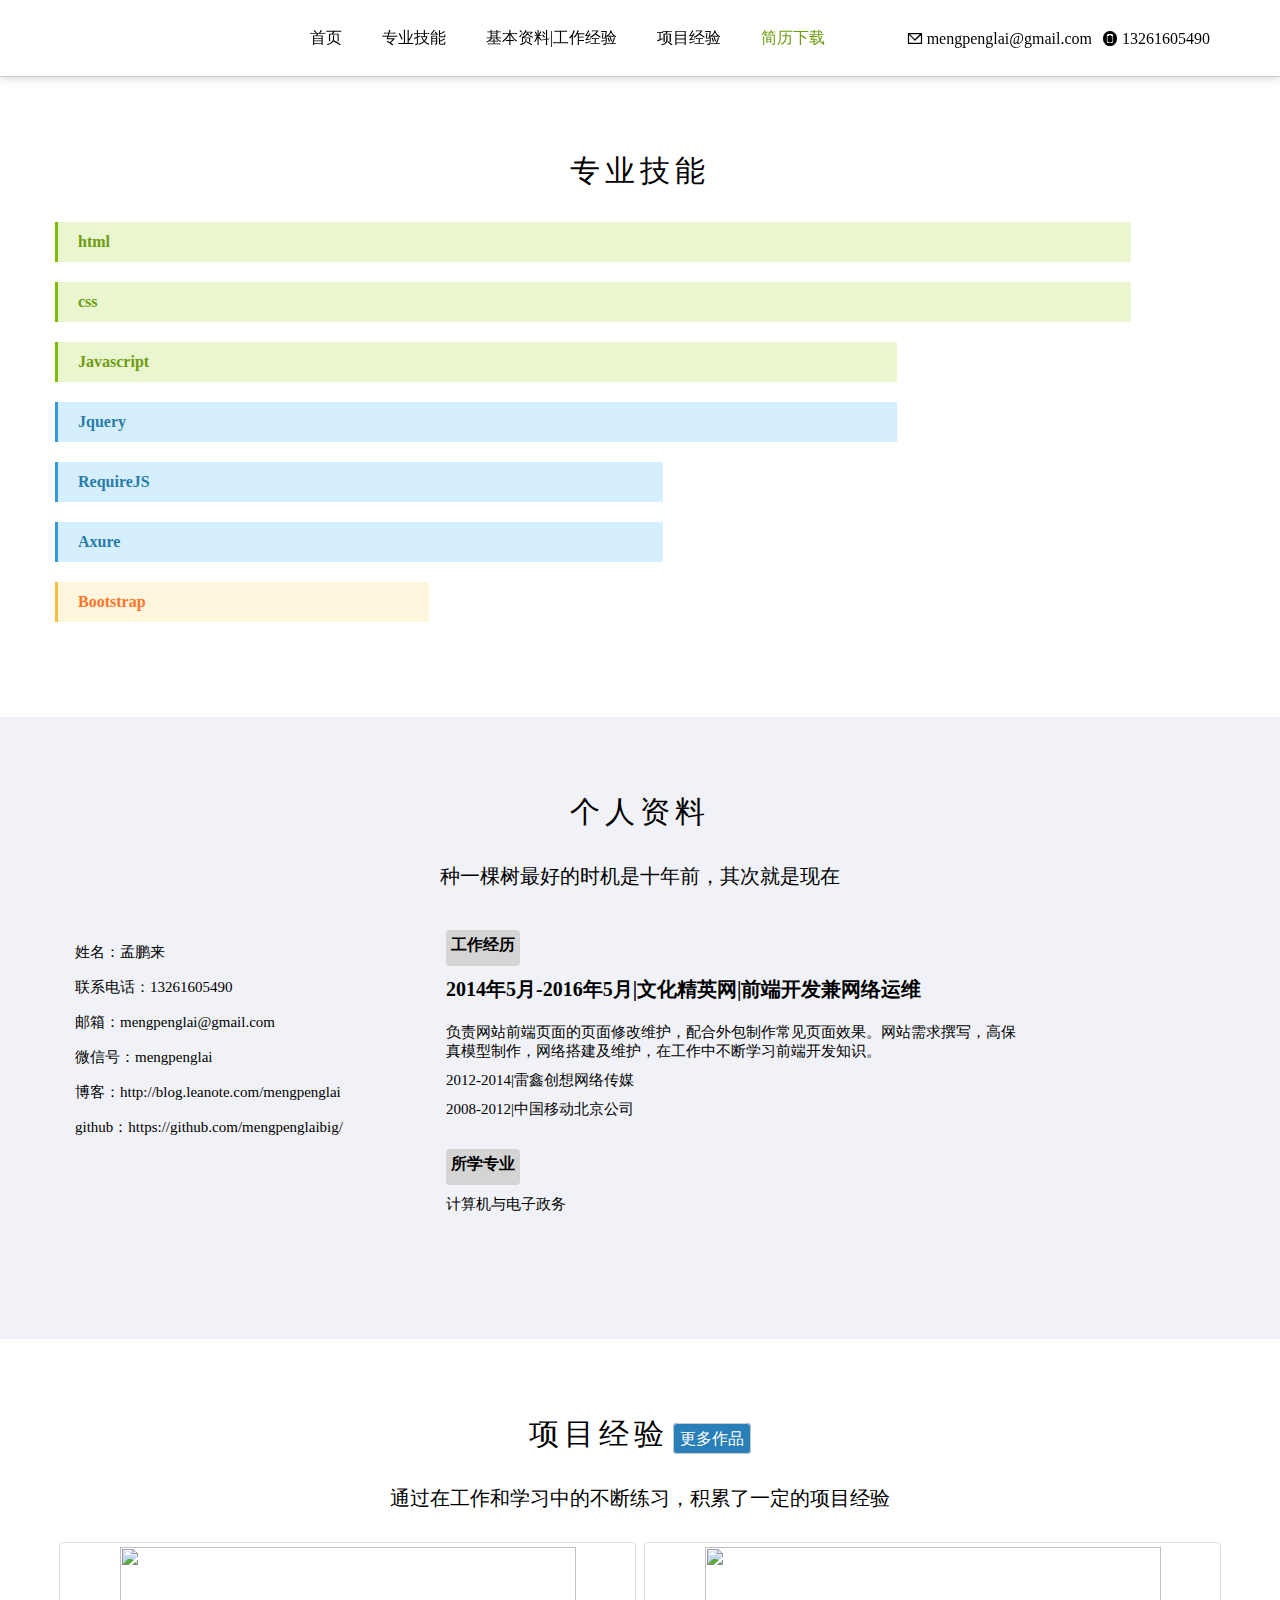
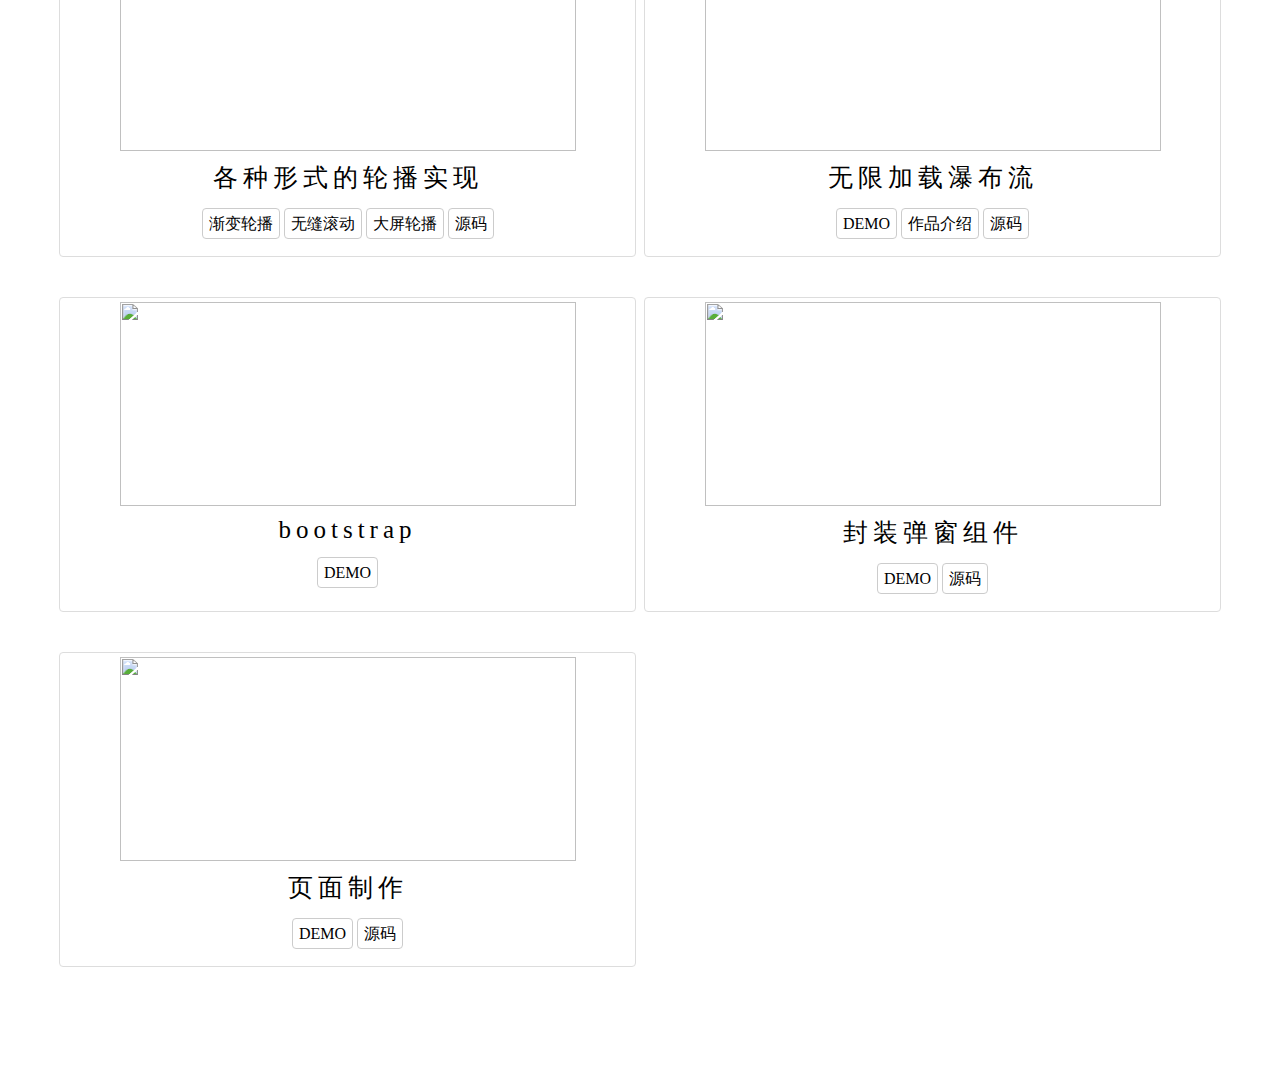
==== index.html @ d665e2fe "new1" ====
﻿<html>
<head>
<meta charset="utf-8"/>
<meta name="keywords" content="web前端，web前端开发，前端开发，前端开发简历"/>
<meta name="description" content="孟鹏来的web前端开发个人简历"/>
<link href="css/index.css" rel="stylesheet" type="text/css"/>
<link href="css/iconfont.css" rel="stylesheet" type="text/css"/>

</head>
<body>

<!--导航栏-->
<div id="header">
	<div id="logo">
		
			<!--<img src="img/mypic.jpg" alt=""/>-->

		<nav>
			<ul>
				<li><a href="#">首页</a><span></span></li>
				<li><a href="#">专业技能</a><span></span></li>
				<li><a href="#skill">基本资料|工作经验</a><span></span></li>
				<li><a href="#work">项目经验</a><span></span></li>
				<li ><a style="color:#6e9c0f" href="mysume.pdf">简历下载</a><span></span></li>
				
				<!-- <li><a href="#books">阅读书籍</a><span></span></li> -->
				<!--<li id="newR"><a href="new/index.html" target="_blank">新版简历</a><span></span></li>-->
			</ul>	
		</nav>
		<div class="contact">
				<span class="telephone"><i class="icon iconfont">&#xe629;</i>
				13261605490</span>
				<span class="mail"><i class="icon iconfont">&#xe600;</i>
				mengpenglai@gmail.com</span>		
			</div>
		<!-- <span>联系电话：13261605490 邮箱：mengpenglai@qq.com 微信：</span> -->
	</div>

</div>

<!--自我介绍-->

<div id="myInfo">
	<div id="myInfo_content">
			<h3 class="nav">专业技能</h3>
			<h5></h5>
			<div class="skill_f">
				<ul>
					<li class="skill_list">
						<h4 class="skill_list_name skill_list_first skill_list_html">html</h4>
						<div class="skill_detail">
							<ul class="skill_detail_list disvisble">
								<li>熟练运用HTML标签</li>
								<li>熟悉XML及XHTML标记语言</li>
								<li>了解HTML5</li>
							</ul>
						</div>
					</li>
					<li class="skill_list">
						<h4 class="skill_list_name skill_list_first skill_list_html">css</h4>
						<div class="skill_detail">
							<ul class="skill_detail_list disvisble">
								<li>熟练掌握CSS核心概念，如盒模型、浮动、定位、BFC等特性</li>
								<li>掌握CSS常见布局，如双飞翼，圣杯布局</li>
								<li>对代码的可读性，语义化，规范性有一定了解</li>
								<li>有一定处理代码兼容性经验，能开发符合W3C规范的常见页面</li>
							</ul>
						</div>
					</li>
					<li class="skill_list">
						<h4 class="skill_list_name skill_list_first skill_list_javascript_jquery">Javascript</h4>
						<div class="skill_detail">
							<ul class="skill_detail_list disvisble">
								<li>掌握Javascript基本概念、事件模型、DOM操作</li>
								<li>能够解决JS跨域问题，对原型练、继承等相关概念也有一定的理解。</li>
								<li>能用原生JS封装通用函数库，并实现TAB切换，懒加载，ajax等常用效果</li>
							</ul>
						</div>
					</li>
					<li class="skill_list">
						<h4 class="skill_list_name skill_list_sec skill_list_javascript_jquery">Jquery</h4>
						<div class="skill_detail">
							<ul class="skill_detail_list disvisble">
								<li>熟悉jQuery库，可以编写常用的jQuery插件，如轮播，瀑布流等</li>
							</ul>	
						</div>					
					</li>
					<li class="skill_list">
						<h4 class="skill_list_name skill_list_sec skill_list_requirejs_axure">RequireJS</h4>
						<div class="skill_detail">
							<ul class="skill_detail_list disvisble">
								<li>对前端工程化有一定认识，能使用RequireJS实现模块化开发</li>
							</ul>
						</div>		
					</li>
					<li class="skill_list">
						<h4 class="skill_list_name skill_list_sec skill_list_requirejs_axure">Axure</h4>
						<div class="skill_detail">
							<ul class="skill_detail_list disvisble">
								<li>可以用axure等工具进行原形设计，撰写产品文档</li>
							</ul>
						</div>	
					</li>
					<li class="skill_list">
						<h4 class="skill_list_name skill_list_bootstrap">Bootstrap</h4>
						<div class="skill_detail">
						<ul class="skill_detail_list disvisble">
							<li>可以利用bootstrap开发网页</li>
						</ul>	
						</div>
					</li>
				</ul>
			</div>
		<!-- <div id="myInfo_info">
			<p>| 姓名：孟鹏来</p>
			<p>| 毕业院校：北京青年政治学院</p>
			<p>| 专业：电子政务</p>
			<p>| 博客：xxxxxx</p>
			<p>| github：xxxxxxx</p>
			<p>| 期望薪水：10k</p>
			<p>| 联系电话：13261605490</p>
			<p>| 邮箱：mengpenglai@qq.com</p>
			<p>我叫孟鹏来，毕业于北京青年政治学院，计算机专业，学历大专，坐标北京，目前离职，想成为一名前端工作人员。博客：github：</p>
			<p>2016年5月-2016年8月系统学习前端开发</p>
			<p>2015年12月-2016年5月</p>
			<p>文化精英网：负责网站前端页面的页面修改维护，配合外包制作常见页面效果。网站需求撰写，高保真模型制作，网络搭建及维护，在工作中不断学习前端开发知识。
			<p>雷鑫创想网络传媒</p>
			<p>中国移动</p>
			<p>学习的过程令人无比愉悦，随着技能的提升，也丰富了人生。</p> -->
		</div>	
	</div>
</div>


<!--我的技能-->
<div id="skill">
	<div id="skill_content">
			<h3 class="nav">个人资料</h3>
			<h5>种一棵树最好的时机是十年前，其次就是现在</h5>

		<div class="skill_content_list">
			
		    <div class="service-grid col-md-l">
				<p>姓名：孟鹏来</p>
				<p>联系电话：13261605490</p>
				<p>邮箱：mengpenglai@gmail.com</p>
				<p>微信号：mengpenglai</p>
				<p>博客：http://blog.leanote.com/mengpenglai</p>
				<p>github：https://github.com/mengpenglaibig/</p>
			</div>
			
			<div class="col-md service-grid col-md-r">
					<a class="workex">工作经历</a>
					<h4>2014年5月-2016年5月|文化精英网|前端开发兼网络运维</h4>
					<p class="worktext">负责网站前端页面的页面修改维护，配合外包制作常见页面效果。网站需求撰写，高保真模型制作，网络搭建及维护，在工作中不断学习前端开发知识。</p>
					<p>2012-2014|雷鑫创想网络传媒</p>
					<p>2008-2012|中国移动北京公司</p>
					<a class="school">所学专业</a>
					<p>计算机与电子政务</p>
			</div>

		</div>
	</div>
</div>

<!--工作经历-->
<!--<div id="exp">
<div id="exp_content">
	<h3>工作经历</h3>
	<h5>工作时间虽然不短，但一直找寻适合自己并喜欢的工作</h5>

<div class="flicker-example">
    <ul>
        <li data-background="img/1n.jpg"></li>
		<li data-background="img/2n.jpg"></li>
        <li data-background="img/3.jpg"></li>
    </ul>
	</div>
</div>
</div>
-->
<!--作品经验-->
	<div id="work">
		<div id="work_content">
			<div class="work_title">
				<a class="nav">项目经验</a>
				<a href="js/lib/mywork.html" class="btn" target="_blank">更多作品</a>
			</div>
			<h5>通过在工作和学习中的不断练习，积累了一定的项目经验</h5>
			<div class="work_content_list">
				<div class="col-md1">
					<div>
						<div class="thumbnail">
							<div class="thumbimg">
								<a href="javascript:" target="_blank"><img src="" data="img/slider.png"/></a>
		  					</div>
							<div>
								<h4>各种形式的轮播实现</h4>
								<!-- <p>通过静态官网制作，让我掌握了基本的html，和css操作</p> -->
								<div class="btns">
									<a class="btn" href="slide/fadein.html" target="_blank">渐变轮播</a>
									<a class="btn" href="slide/slider.html" target="_blank">无缝滚动</a>
									<a class="btn" href="slide/sliderbig.html" target="_blank">大屏轮播</a>
									<a class="btn" href="slide/sliderbig.html" target="_blank">源码</a>
								</div>
							</div>
						</div>
					</div>
				</div>
				<div class="col-md1">
					<div>
						<div class="thumbnail">
							<div class="thumbimg">
								<a href="javascript:" target="_blank"><img src="" data="img/pullwater.png"/></a>
							</div>
							<div>
								<h4>无限加载瀑布流</h4>
								<div class="btns">
									<a class="btn" href="http://mengpenglai.applinzi.com/test32/work.html" target="_blank">DEMO</a>
									<a class="btn btnintor" href="#" target="_blank">作品介绍</a>
									<a class="btn btnintor" href="#" target="_blank">源码</a>
								</div>	
									<div class="wrap">
										<div class="introwrap"></div>
										<div class="cover-introwrap">
											<h4>实现流程</h4>
											<hr>
											<ul>
												<li>1.在容器底部放置一个元素#load，将属性设置为不可见</li>
												<li>2.在容器内放置一个空元素display:none;用于瀑布流计算宽度用</li>
												<li>3.当窗口滚动的时候，如果#load元素出现在视野，那么就通过jsonp加载数据并放置</li>
												<li>4.把数据填充成模板，append到图片容器里，当这些元素里的图片都加载完成后，执行瀑布流放置</li>
												<li>5.把新增的这几个元素按照瀑布流的方式放置到合适的位置</li>
											</ul>
											<a class="btn" href="#">关闭</a>
										</div>
									</div>

							</div>
						</div>
					</div>
				</div>
				<div class="col-md1">
					<div>
						<div class="thumbnail">
							<div class="thumbimg">
								<a href="javascript:" target="_blank"><img src="" data="img/bk.png"/></a>
							</div>
							<div>
								<h4>bootstrap</h4>
								<div class="btns">
									<a class="btn" href="bk/index.html" target="_blank">DEMO</a>
								</div>	
							</div>
						</div>
					</div>
				</div>
				<div class="col-md1">
					<div>
						<div class="thumbnail">
							<div class="thumbimg">
								<a href="javascript:" target="_blank"><img src="" data="img/tantan.png"/></a>
							</div>
							<div>
								<h4>封装弹窗组件</h4>
								<div class="btns">
									<a class="btn" href="slide/dialog.html" target="_blank">DEMO</a>
									<a class="btn" href="https://github.com/mengpenglaibig/mywork/tree/master/dialog%E5%B0%81%E8%A3%85%E7%BB%84%E4%BB%B6" target="_blank">源码</a>
								</div>	
							</div>
						</div>
					</div>
				</div>
				<!-- <div class="col-md1">
					<div>
						<div class="thumbnail">
							<div class="thumbimg">
								<a href="fy/index.html" target="_blank"><img src="" data="img/fy.png"/></a>
							</div>
							<div>
								<h4>爱翻译网</h4>
								<p>利用jquery和css3等技术，制作了一个”爱翻译网”</p>
							</div>
						</div>
					</div>
				</div> -->
				<!-- <div class="col-md1" id="taob">
					<div>
						<div class="thumbnail">
							<div class="thumbimg">
								<a href="taobao/index.html" target="_blank"><img src="" data="img/ewm.png"/></a>
							</div>
							<div>
								<h4>手机版淘宝</h4>
								<p>简单的仿淘宝首页</p>
							</div>
						</div>
					</div>
				</div>	 -->
				<div class="col-md1" id="taob">
					<div>
						<div class="thumbnail">
							<div class="thumbimg">
								<a href="page/index.html" target="_blank"><img src="" data="img/page.png"/></a>
							</div>
							<div>
								<h4>页面制作</h4>
								<div class="btns">
									<a class="btn" href="http://mengpenglai.applinzi.com/test15/work2/index.html" target="_blank">DEMO</a>
									<a class="btn" href="https://github.com/mengpenglaibig/mywork/tree/master/%E9%A1%B5%E9%9D%A23" target="_blank">源码</a>
								</div>
							</div>
						</div>
					</div>
				</div>					
			</div>
		</div>
	</div>



<!--看过的书-->
	<!--<div id="books">
		<div id="books_content">
			<h3>阅读书籍</h3>		
			<h5>源于对网络的热爱，在业余的时间不断充实自己，阅读了一部分前端开发相关书籍。现在还在不断学习新的知识。</h5>
		<ul class="books_ul">
		
			<li>
				<span class="v1">
				<a href="#"><img src="img/dom.png"/></a>
				<span class="div" style="display:none">前端开发</span>
				</span>
			</li>
			<li>
				<span class="v1">
				<a href="#"><img src="img/book1.jpg"/></a>
				<span class="div" style="display:none">前端开发</span>
				</span>
			</li>
			<li>
				<span class="v1">
				<a href="#"><img src="img/jqurey.png"/></a>
				<span class="div" style="display:none" >前端开发</span>
				</span>
			</li>
			<li>
				<span class="v1">
				<a href="#"><img src="img/css.jpg	"/></a>
				<span class="div" style="display:none" >前端开发</span>
				</span>
			</li>
			<li>
				<span class="v1">
				<a href="#"><img src="img/cssjp.png	"/></a>
				<span class="div" style="display:none" >前端开发</span>
				</span>
			</li>
			<li>
				<span class="v1">
				<a href="#"><img src="img/jianyue.png"/></a>
				<span class="div" style="display:none" >产品设计</span>
				</span>
			</li>
			<li>
				<span class="v1">
				<a href="#"><img src="img/donnotthink.png"/></a>
				<span class="div" style="display:none" >产品设计</span>
				</span>
			</li>
			<li>
				<span class="v1">
				<a href="#"><img src="img/userex.png"/></a>
				<span class="div" style="display:none" >用户体验</span>
				</span>
			</li>
			<li>
				<span class="v1">
				<a href="#"><img src="img/qishlu.png"/></a>
				<span class="div" style="display:none" >产品设计</span>
				</span>
			</li>
			<li>
				<span class="v1">
				<a href="#"><img src="img/shejixue.png	"/></a>
				<span class="div" style="display:none" >产品设计</span>
				</span>
			</li>
			<li>
				<span class="v1">
				<a href="#"><img src="img/yidongsheji.png"/></a>
				<span class="div" style="display:none" >产品设计</span>
				</span>
			</li>
			<li>
				<span class="v1">
				<a href="#"><img src="img/zainishenbian.png"/></a>
				<span class="div" style="display:none" >产品设计</span>
				</span>
			</li>
			<li>
				<span class="v1">
				<a href="#"><img src="img/pojianchengdie.png	"/></a>
				<span class="div" style="display:none" >产品设计</span>
				</span>
			</li>
			<li>
				<span class="v1">
				<a href="#"><img src="img/shunjianzhimei.png"/></a>
				<span class="div" style="display:none" >产品设计</span>
				</span>
			</li>
			<li>
				<span class="v1">
				<a href="#"><img src="img/shejizhongdesheji.png"/></a>
				<span class="div" style="display:none" >产品设计</span>
				</span>
			</li>
			<li>
				<span class="v1">
				<a href="#"><img src="img/chudongrenxin.png	"/></a>
				<span class="div" style="display:none" >产品设计</span>
				</span>
			</li>
			<li>
				<span class="v1">
				<a href="#"><img src="img/geidajiasheji.png"/></a>
				<span class="div" style="display:none" >产品设计</span>
				</span>
			</li>
			<li>
				<span class="v1">
				<a href="#"><img src="img/webjiemian.png"/></a>
				<span class="div" style="display:none" >产品设计</span>
				</span>
			</li>
			<li>
				<span class="v1">
				<img src="img/daixu.png" alt="未完待续"/>
				</span>
			</li>
			<div class="clear"></div>
		</ul>	
	</div>
</div>
-->
<script data-main="js/main.js" src="js/lib/require.js"></script>
</body>
</html><!--
---- css/index.css ----
*{margin:0;padding:0;}
body{
	margin-top:76px;
	font-family: '宋体'
}

a{
	text-decoration: none;
	color:black;
}
ul,li{
	list-style: none;
}
.btns{
	padding:10px 0;
}
.btn{
	padding:6px;
	background-color:#fff;
	border:1px solid #ccc;
	border-radius: 4px;
	transition: all 1s;
}
.btn:hover{
	background-color:#ccc;
}
/*µ¼º½*/
#header{
		position:fixed;
		left:0;
		top:0;
		width:100%;
		height:76px;
		background:#ffffff;
		z-index:1000;
		box-shadow:0 0 10px #ccc;
		border-bottom:1px solid #ccc;
	   }

#logo{
		width:1160px;
		height:77px;
		margin:0 auto;
		position:relative;
		}	   
	   
	   
#header img{
		width:60px;
		height:60px;
		float:left;margin-top:8px;border-radius:30px;
		}

#header img:hover{
		box-shadow: 0 0 10px #1FAEFF
		}		

#header span{
		line-height:76px;
		float:right;
	
}
		
		

nav{
	position:absolute;
	left:50%;
	margin-left:-350px;
	
	}

nav ul li{
		  height:76px;
		  line-height:76px;
		  float:left;
		  padding:0 20px;
		  position:relative;
		  list-style: none;
		  }

nav ul li a{
			text-decoration:none;color:#000;
		   }

nav ul li a:hover{
		    color:#666;
			}

nav ul li span{
	display:block;
	position:absolute;
	width:0;
	height:0;
/*	background: #fd8100*/
	background:#1FAEFF;
	top:52px;
	left:50%;
			}

#newR a{
	color:red;
}
.work_content_list:nth-of-type(5){
	width:270px;
}
.contact{
	float:right;
	padding:0 10px;
}
.contact .telephone{
	margin-left:10px;
}
			
/* common style of page */
#myInfo,
#skill,
#exp,
#books,
#work{
	padding:75px 0
}

#skill_content,
#books_content,
#exp_content,
#myInfo_content,
#work_content{
	width:1170px;
	margin-left:auto;
	margin-right:auto;
	padding-left:15px;
	padding-right:15px;
}
.work_title{
	text-align: center;
}
#skill h3,
#books h3,
#exp h3,
#work .nav,
#myInfo h3,
#work h3{
	font-size:30px;
	font-weight:400;
	letter-spacing:5px;
	text-align:center;
}
.work_title .btn{
	background: #2980b9;
	color:#ffffff;
}
.work_title .btn:hover{
	background: #6ab8ea;
}

#skill h4,
#books h4,
#exp h4,
/*#myInfo h4,*/
#work h4{
	padding:10px 0;
}



#skill h5,
#myInfo h5,
#books h5,
#exp h5,
#work h5{
	font-size:20px;
	font-weight:400;
	text-align:center;
	margin:30px 0;
}


.skill_content_list:after{
	content:"";
	display:block;
	clear:both;
	
}

.work_content_list:after{
	content:"";
	display:block;
	clear:both;
	
}

			
/*skill_t*/
.skill_list{
	margin-bottom:20px;	
	position:relative;
	transition:all 2s;

}
.skill_detail ul {
	padding-left:15px;
}
.skill_detail ul li{
	list-style:initial;
}
.skill_list_name{
	height:40px;
	line-height:40px;
	padding-left:20px;
	overflow: hidden;
	border-left:3px solid;
	color:#ff742a;
	background:#fff6dd;
	border-color:#fdbc40;
}
.skill_list_first{
	color:#6e9c0f;
	background-color:#eaf6d0;
	border-color:#80bd01;
}
.skill_list_sec{
	color:#2a7da9;
	background-color:#d6efff;
	border-color:#3498db;
}

.skill_list_name {
	position: relative;
	-webkit-animation-duration: 1.5s;
	animation-duration: 1.5s;
}

.skill_list_html{
	width:90%;
	animation-name:myfirsthtml;
}

@keyframes myfirsthtml{
	0% { width: 0; }
	100% { width: 90%; }
}
@-webkit-keyframes myfirsthtml{
	0% { width: 0; }
	100% { width: 90%; }
}
				

.skill_list_javascript_jquery{
	width:70%;
	animation-name:myfirstjj ;
	-webkit-animation-name:myfirstjj ;
}

@keyframes myfirstjj{
	0% { width: 0; }
	100% { width: 70%; }
}
@-webkit-keyframes myfirstjj{
	0% { width: 0; }
	100% { width: 70%; }
}	

.skill_list_requirejs_axure{
	width:50%;
	animation-name:myfirstre ;
	-webkit-animation-name:myfirstre ;
}

@keyframes myfirstre{
	0% { width: 0; }
	100% { width: 50%; }
}
@-webkit-keyframes myfirstre{
	0% { width: 0; }
	100% { width: 50%; }
}	

.skill_list_bootstrap{
	width:30%;
	animation-name:myfirstbt ;
	-webkit-animation-name:myfirstbt ;
}

@keyframes myfirstbt{
	0% { width: 0; }
	100% { width: 30%; }
}
@-webkit-keyframes myfirstbt{
	0% { width: 0; }
	100% { width: 30%; }
}	

.skill_detail{
	position: absolute;
	top:12px;
	left:150px;
	z-index: 9999;
	width:350px;
	background:rgba(255,255,255,0.8);
	box-shadow:0 0 3px rgba(0,0,0,0.2);
	border-radius: 4px;
	padding:10px;
	display:none;
	line-height: 22px;

}
.skill_list:hover .skill_detail{
	display:block;
}

/*.skill_detail_list{
	border:1px solid #ccc;
	border-radius: 4px;
	width:250px;
	line-height: 25px;

}*/



/*skill*/

#skill{
	background:#f1f2f7;
}

.skill_content_list{
	margin-top:40px;
}

.skill_content_list p{
	font-size:15px;margin:10px 0;
}

.skill_content_list h4{
	font-size:20px;
}

.workex,
.school{
	background-color:#d4d4d4;
	padding:5px 5px 10px 5px;
	display:inline-block;
	border-radius: 4px;
	font-weight: bold;
}
.school{
	margin-top:20px;
}


.col-md{
	float:left;
	width:49%;
	text-align:center;
	margin-bottom:40px;
}

.col-md1{
	float:left;
	width:50%;
	text-align:center;
	margin-bottom:40px;
}
.col-md-l{
	width:30%;
	padding-left:20px;
	line-height:25px;
	float:left;
}
.col-md-l p{
	
}
.col-md-r{
	float:left;
	padding-left:20px;
	text-align:left;
}

/*.worktext{
	text-align: justify;
	padding:0 20px;
	line-height: 22px
}*/
/*book*/

ul.books_ul{
	margin:10px auto;
	width:1170px;
}

ul.books_ul li{
	float:left;
	padding:10px 30px;
	width:130px;
}

ul.books_ul li .v1{
	float:left;
	position:relative;
	color:#7f7f7f;
}

ul.books_ul li .v1 img{
	width:130px;
	height:158px;
}

ul.books_ul li .v1 .div{
	text-align:center;
	width:130px;
	height:auto;
	background:#000;
	fliter:alpha(opacity=60);
	opacity:0.7;
	position:absolute;left:0;bottom:0;-moz-opacity:0.7;
}

/*exp*/
.flicker-example {
	width:1200px;
	height:400px;
	margin-left: auto;
	margin-right:auto;
	margin-top:40px;
}


/*myInfo*/

#myInfo{
	
	
}
#myInfo_info{
	margin:25px auto;
	line-height:30px;
	text-align:left;
}

/*mywork*/
.thumbnail{
	border:1px solid #ddd;
	border-radius:4px;
	background-color:#fff;
	padding:4px;
	margin:0 4px;
	height:305px;
	transition:box-shadow 0.3s;
}
.thumbnail:hover{
	box-shadow: 0 2px 5px 0 rgba(0, 0, 0, 0.06), 0 2px 10px 0 rgba(0, 0, 0, 0.02);
}

.thumbnail img{
	width:456px;
	height:204px;
}

#taob img{
	width:456px;
	height:204px;
}

#work h4{
	font-size:25px;
	font-weight:400;
	letter-spacing:5px;
	text-align:center;
}
#work .thumbnail .thumbimg{
	overflow: hidden;
	height:auto;
	width:auto;
}
#work .thumbnail img{
	transition:all .3s;
}
#work .thumbnail img:hover{
	transform: scale(1.1);
}

@media all and (max-width:767px){
	.col-md{
		float:none;
		width:100%
	}
	#skill,
	#exp,
	#myInfo,
	#myInfo_content,
	#exp_content,
	#skill,
	#skill_content,
	#work_content,
	#books,
	#books_content,
	.flicker-example,
	.col-md1,
	ul.books_ul
	{
		width:768px;
	}
	
}
.wrap{
	display: none;
}
.introwrap{
	position:fixed;
	top:0;
	right:0;
	bottom:0;
	left:0;
	background:#000;
	opacity: 0.5;
	z-index: 9999;
}
.cover-introwrap{
	position:fixed;
	width:500px;
	background:#ffffff;
	left:50%;
	top:50%;
	transform: translate(-50%,-50%);
	border-radius: 4px;
	z-index:99999;
}
.cover-introwrap ul{
	text-align: left;
    line-height: 30px;
    padding: 7px;
}


.goTop{
	border:1px solid #ccc;
	border-radius: 4px;
	position:fixed;
	right:10px;
	bottom:20px;
	padding:10px;
	display: none;
	cursor: pointer;
}
.goTop:hover{
	background: #ccc;
}
---- css/iconfont.css ----
@font-face {font-family: "iconfont";
  src: url('../font/iconfont.eot?t=1471528869'); /* IE9*/
  src: url('../font/iconfont.eot?t=1471528869#iefix') format('embedded-opentype'), /* IE6-IE8 */
  url('../font/iconfont.woff?t=1471528869') format('woff'), /* chrome, firefox */
  url('../font/iconfont.ttf?t=1471528869') format('truetype'), /* chrome, firefox, opera, Safari, Android, iOS 4.2+*/
  url('../font/iconfont.svg?t=1471528869#iconfont') format('svg'); /* iOS 4.1- */
}

.iconfont {
  font-family:"iconfont" !important;
  font-size:16px;
  font-style:normal;
  -webkit-font-smoothing: antialiased;
  -webkit-text-stroke-width: 0.2px;
  -moz-osx-font-smoothing: grayscale;
}
.icon-shouji:before { content: "\e629"; }
.icon-mail:before { content: "\e600"; }
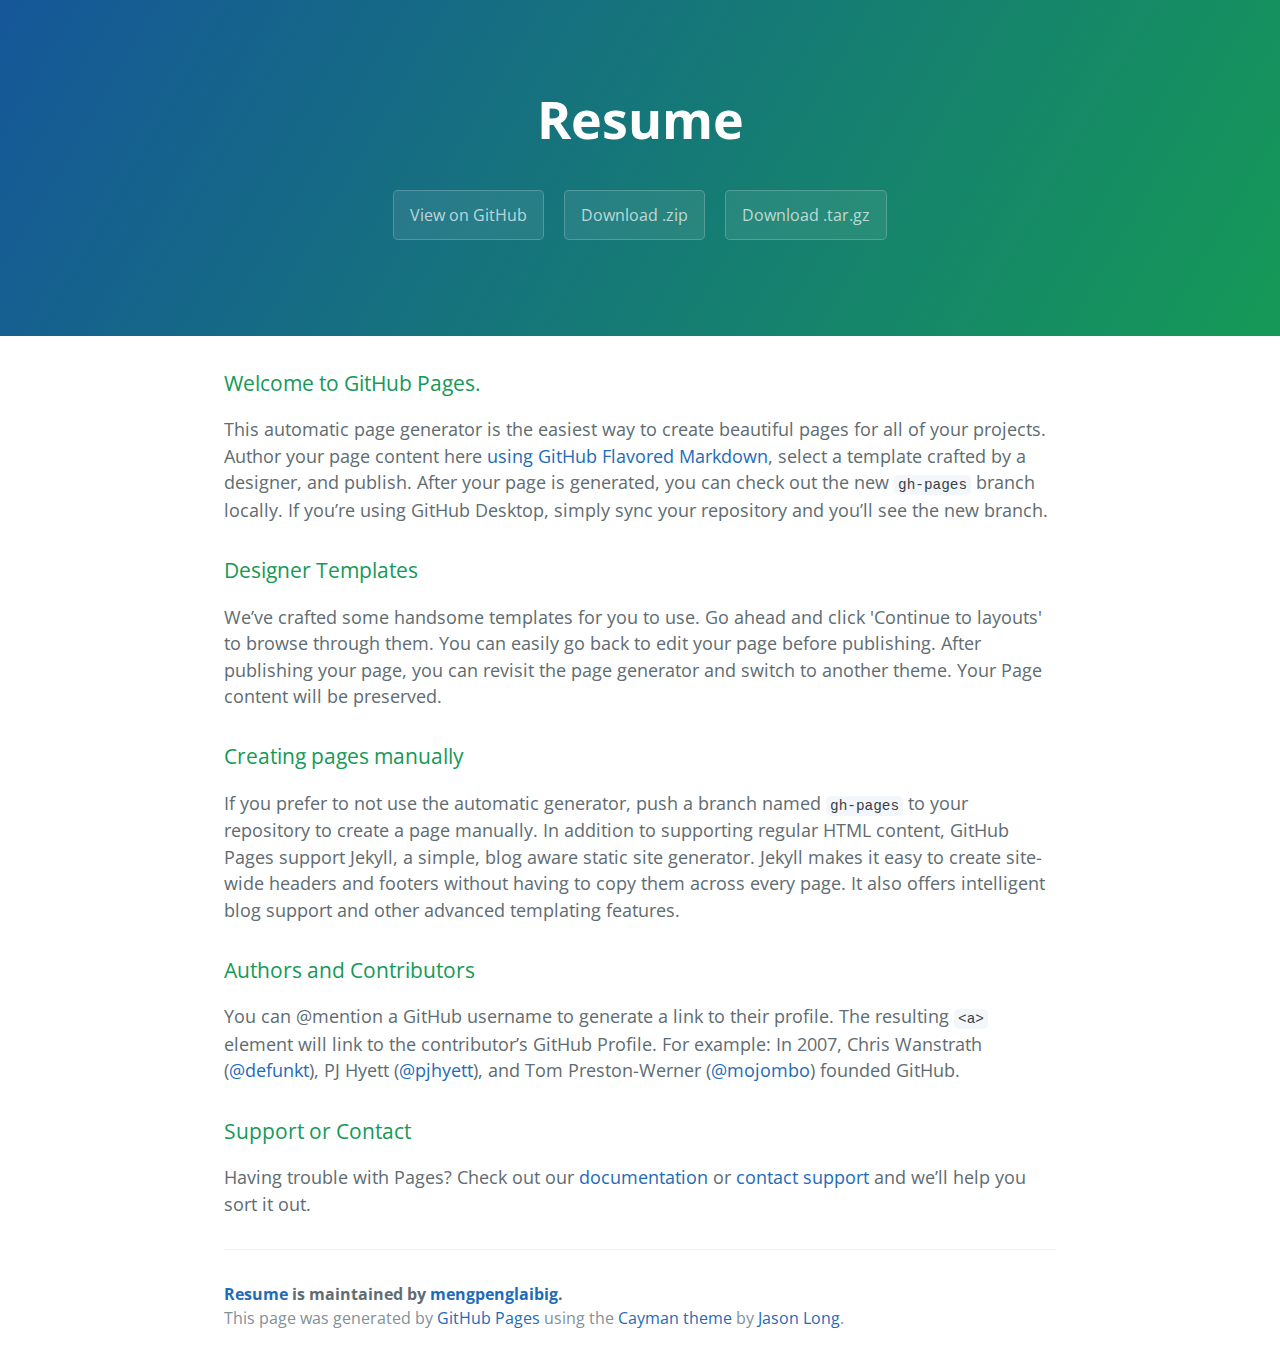
==== commit 8ef4daf6: "Create gh-pages branch via GitHub" ====
--- a/index.html
+++ b/index.html
@@ -1,449 +1,57 @@
-﻿<html>
-<head>
-<meta charset="utf-8"/>
-<meta name="keywords" content="web前端，web前端开发，前端开发，前端开发简历"/>
-<meta name="description" content="孟鹏来的web前端开发个人简历"/>
-<link href="css/index.css" rel="stylesheet" type="text/css"/>
-<link href="css/iconfont.css" rel="stylesheet" type="text/css"/>
+<!DOCTYPE html>
+<html lang="en-us">
+  <head>
+    <meta charset="UTF-8">
+    <title>Resume by mengpenglaibig</title>
+    <meta name="viewport" content="width=device-width, initial-scale=1">
+    <link rel="stylesheet" type="text/css" href="stylesheets/normalize.css" media="screen">
+    <link href='https://fonts.googleapis.com/css?family=Open+Sans:400,700' rel='stylesheet' type='text/css'>
+    <link rel="stylesheet" type="text/css" href="stylesheets/stylesheet.css" media="screen">
+    <link rel="stylesheet" type="text/css" href="stylesheets/github-light.css" media="screen">
+  </head>
+  <body>
+    <section class="page-header">
+      <h1 class="project-name">Resume</h1>
+      <h2 class="project-tagline"></h2>
+      <a href="https://github.com/mengpenglaibig/resume" class="btn">View on GitHub</a>
+      <a href="https://github.com/mengpenglaibig/resume/zipball/master" class="btn">Download .zip</a>
+      <a href="https://github.com/mengpenglaibig/resume/tarball/master" class="btn">Download .tar.gz</a>
+    </section>
 
-</head>
-<body>
+    <section class="main-content">
+      <h3>
+<a id="welcome-to-github-pages" class="anchor" href="#welcome-to-github-pages" aria-hidden="true"><span aria-hidden="true" class="octicon octicon-link"></span></a>Welcome to GitHub Pages.</h3>
 
-<!--导航栏-->
-<div id="header">
-	<div id="logo">
-		
-			<!--<img src="img/mypic.jpg" alt=""/>-->
+<p>This automatic page generator is the easiest way to create beautiful pages for all of your projects. Author your page content here <a href="https://guides.github.com/features/mastering-markdown/">using GitHub Flavored Markdown</a>, select a template crafted by a designer, and publish. After your page is generated, you can check out the new <code>gh-pages</code> branch locally. If you’re using GitHub Desktop, simply sync your repository and you’ll see the new branch.</p>
 
-		<nav>
-			<ul>
-				<li><a href="#">首页</a><span></span></li>
-				<li><a href="#">专业技能</a><span></span></li>
-				<li><a href="#skill">基本资料|工作经验</a><span></span></li>
-				<li><a href="#work">项目经验</a><span></span></li>
-				<li ><a style="color:#6e9c0f" href="mysume.pdf">简历下载</a><span></span></li>
-				
-				<!-- <li><a href="#books">阅读书籍</a><span></span></li> -->
-				<!--<li id="newR"><a href="new/index.html" target="_blank">新版简历</a><span></span></li>-->
-			</ul>	
-		</nav>
-		<div class="contact">
-				<span class="telephone"><i class="icon iconfont">&#xe629;</i>
-				13261605490</span>
-				<span class="mail"><i class="icon iconfont">&#xe600;</i>
-				mengpenglai@gmail.com</span>		
-			</div>
-		<!-- <span>联系电话：13261605490 邮箱：mengpenglai@qq.com 微信：</span> -->
-	</div>
+<h3>
+<a id="designer-templates" class="anchor" href="#designer-templates" aria-hidden="true"><span aria-hidden="true" class="octicon octicon-link"></span></a>Designer Templates</h3>
 
-</div>
+<p>We’ve crafted some handsome templates for you to use. Go ahead and click 'Continue to layouts' to browse through them. You can easily go back to edit your page before publishing. After publishing your page, you can revisit the page generator and switch to another theme. Your Page content will be preserved.</p>
 
-<!--自我介绍-->
+<h3>
+<a id="creating-pages-manually" class="anchor" href="#creating-pages-manually" aria-hidden="true"><span aria-hidden="true" class="octicon octicon-link"></span></a>Creating pages manually</h3>
 
-<div id="myInfo">
-	<div id="myInfo_content">
-			<h3 class="nav">专业技能</h3>
-			<h5></h5>
-			<div class="skill_f">
-				<ul>
-					<li class="skill_list">
-						<h4 class="skill_list_name skill_list_first skill_list_html">html</h4>
-						<div class="skill_detail">
-							<ul class="skill_detail_list disvisble">
-								<li>熟练运用HTML标签</li>
-								<li>熟悉XML及XHTML标记语言</li>
-								<li>了解HTML5</li>
-							</ul>
-						</div>
-					</li>
-					<li class="skill_list">
-						<h4 class="skill_list_name skill_list_first skill_list_html">css</h4>
-						<div class="skill_detail">
-							<ul class="skill_detail_list disvisble">
-								<li>熟练掌握CSS核心概念，如盒模型、浮动、定位、BFC等特性</li>
-								<li>掌握CSS常见布局，如双飞翼，圣杯布局</li>
-								<li>对代码的可读性，语义化，规范性有一定了解</li>
-								<li>有一定处理代码兼容性经验，能开发符合W3C规范的常见页面</li>
-							</ul>
-						</div>
-					</li>
-					<li class="skill_list">
-						<h4 class="skill_list_name skill_list_first skill_list_javascript_jquery">Javascript</h4>
-						<div class="skill_detail">
-							<ul class="skill_detail_list disvisble">
-								<li>掌握Javascript基本概念、事件模型、DOM操作</li>
-								<li>能够解决JS跨域问题，对原型练、继承等相关概念也有一定的理解。</li>
-								<li>能用原生JS封装通用函数库，并实现TAB切换，懒加载，ajax等常用效果</li>
-							</ul>
-						</div>
-					</li>
-					<li class="skill_list">
-						<h4 class="skill_list_name skill_list_sec skill_list_javascript_jquery">Jquery</h4>
-						<div class="skill_detail">
-							<ul class="skill_detail_list disvisble">
-								<li>熟悉jQuery库，可以编写常用的jQuery插件，如轮播，瀑布流等</li>
-							</ul>	
-						</div>					
-					</li>
-					<li class="skill_list">
-						<h4 class="skill_list_name skill_list_sec skill_list_requirejs_axure">RequireJS</h4>
-						<div class="skill_detail">
-							<ul class="skill_detail_list disvisble">
-								<li>对前端工程化有一定认识，能使用RequireJS实现模块化开发</li>
-							</ul>
-						</div>		
-					</li>
-					<li class="skill_list">
-						<h4 class="skill_list_name skill_list_sec skill_list_requirejs_axure">Axure</h4>
-						<div class="skill_detail">
-							<ul class="skill_detail_list disvisble">
-								<li>可以用axure等工具进行原形设计，撰写产品文档</li>
-							</ul>
-						</div>	
-					</li>
-					<li class="skill_list">
-						<h4 class="skill_list_name skill_list_bootstrap">Bootstrap</h4>
-						<div class="skill_detail">
-						<ul class="skill_detail_list disvisble">
-							<li>可以利用bootstrap开发网页</li>
-						</ul>	
-						</div>
-					</li>
-				</ul>
-			</div>
-		<!-- <div id="myInfo_info">
-			<p>| 姓名：孟鹏来</p>
-			<p>| 毕业院校：北京青年政治学院</p>
-			<p>| 专业：电子政务</p>
-			<p>| 博客：xxxxxx</p>
-			<p>| github：xxxxxxx</p>
-			<p>| 期望薪水：10k</p>
-			<p>| 联系电话：13261605490</p>
-			<p>| 邮箱：mengpenglai@qq.com</p>
-			<p>我叫孟鹏来，毕业于北京青年政治学院，计算机专业，学历大专，坐标北京，目前离职，想成为一名前端工作人员。博客：github：</p>
-			<p>2016年5月-2016年8月系统学习前端开发</p>
-			<p>2015年12月-2016年5月</p>
-			<p>文化精英网：负责网站前端页面的页面修改维护，配合外包制作常见页面效果。网站需求撰写，高保真模型制作，网络搭建及维护，在工作中不断学习前端开发知识。
-			<p>雷鑫创想网络传媒</p>
-			<p>中国移动</p>
-			<p>学习的过程令人无比愉悦，随着技能的提升，也丰富了人生。</p> -->
-		</div>	
-	</div>
-</div>
+<p>If you prefer to not use the automatic generator, push a branch named <code>gh-pages</code> to your repository to create a page manually. In addition to supporting regular HTML content, GitHub Pages support Jekyll, a simple, blog aware static site generator. Jekyll makes it easy to create site-wide headers and footers without having to copy them across every page. It also offers intelligent blog support and other advanced templating features.</p>
 
+<h3>
+<a id="authors-and-contributors" class="anchor" href="#authors-and-contributors" aria-hidden="true"><span aria-hidden="true" class="octicon octicon-link"></span></a>Authors and Contributors</h3>
 
-<!--我的技能-->
-<div id="skill">
-	<div id="skill_content">
-			<h3 class="nav">个人资料</h3>
-			<h5>种一棵树最好的时机是十年前，其次就是现在</h5>
+<p>You can @mention a GitHub username to generate a link to their profile. The resulting <code>&lt;a&gt;</code> element will link to the contributor’s GitHub Profile. For example: In 2007, Chris Wanstrath (<a href="https://github.com/defunkt" class="user-mention">@defunkt</a>), PJ Hyett (<a href="https://github.com/pjhyett" class="user-mention">@pjhyett</a>), and Tom Preston-Werner (<a href="https://github.com/mojombo" class="user-mention">@mojombo</a>) founded GitHub.</p>
 
-		<div class="skill_content_list">
-			
-		    <div class="service-grid col-md-l">
-				<p>姓名：孟鹏来</p>
-				<p>联系电话：13261605490</p>
-				<p>邮箱：mengpenglai@gmail.com</p>
-				<p>微信号：mengpenglai</p>
-				<p>博客：http://blog.leanote.com/mengpenglai</p>
-				<p>github：https://github.com/mengpenglaibig/</p>
-			</div>
-			
-			<div class="col-md service-grid col-md-r">
-					<a class="workex">工作经历</a>
-					<h4>2014年5月-2016年5月|文化精英网|前端开发兼网络运维</h4>
-					<p class="worktext">负责网站前端页面的页面修改维护，配合外包制作常见页面效果。网站需求撰写，高保真模型制作，网络搭建及维护，在工作中不断学习前端开发知识。</p>
-					<p>2012-2014|雷鑫创想网络传媒</p>
-					<p>2008-2012|中国移动北京公司</p>
-					<a class="school">所学专业</a>
-					<p>计算机与电子政务</p>
-			</div>
+<h3>
+<a id="support-or-contact" class="anchor" href="#support-or-contact" aria-hidden="true"><span aria-hidden="true" class="octicon octicon-link"></span></a>Support or Contact</h3>
 
-		</div>
-	</div>
-</div>
+<p>Having trouble with Pages? Check out our <a href="https://help.github.com/pages">documentation</a> or <a href="https://github.com/contact">contact support</a> and we’ll help you sort it out.</p>
 
-<!--工作经历-->
-<!--<div id="exp">
-<div id="exp_content">
-	<h3>工作经历</h3>
-	<h5>工作时间虽然不短，但一直找寻适合自己并喜欢的工作</h5>
+      <footer class="site-footer">
+        <span class="site-footer-owner"><a href="https://github.com/mengpenglaibig/resume">Resume</a> is maintained by <a href="https://github.com/mengpenglaibig">mengpenglaibig</a>.</span>
 
-<div class="flicker-example">
-    <ul>
-        <li data-background="img/1n.jpg"></li>
-		<li data-background="img/2n.jpg"></li>
-        <li data-background="img/3.jpg"></li>
-    </ul>
-	</div>
-</div>
-</div>
--->
-<!--作品经验-->
-	<div id="work">
-		<div id="work_content">
-			<div class="work_title">
-				<a class="nav">项目经验</a>
-				<a href="js/lib/mywork.html" class="btn" target="_blank">更多作品</a>
-			</div>
-			<h5>通过在工作和学习中的不断练习，积累了一定的项目经验</h5>
-			<div class="work_content_list">
-				<div class="col-md1">
-					<div>
-						<div class="thumbnail">
-							<div class="thumbimg">
-								<a href="javascript:" target="_blank"><img src="" data="img/slider.png"/></a>
-		  					</div>
-							<div>
-								<h4>各种形式的轮播实现</h4>
-								<!-- <p>通过静态官网制作，让我掌握了基本的html，和css操作</p> -->
-								<div class="btns">
-									<a class="btn" href="slide/fadein.html" target="_blank">渐变轮播</a>
-									<a class="btn" href="slide/slider.html" target="_blank">无缝滚动</a>
-									<a class="btn" href="slide/sliderbig.html" target="_blank">大屏轮播</a>
-									<a class="btn" href="slide/sliderbig.html" target="_blank">源码</a>
-								</div>
-							</div>
-						</div>
-					</div>
-				</div>
-				<div class="col-md1">
-					<div>
-						<div class="thumbnail">
-							<div class="thumbimg">
-								<a href="javascript:" target="_blank"><img src="" data="img/pullwater.png"/></a>
-							</div>
-							<div>
-								<h4>无限加载瀑布流</h4>
-								<div class="btns">
-									<a class="btn" href="http://mengpenglai.applinzi.com/test32/work.html" target="_blank">DEMO</a>
-									<a class="btn btnintor" href="#" target="_blank">作品介绍</a>
-									<a class="btn btnintor" href="#" target="_blank">源码</a>
-								</div>	
-									<div class="wrap">
-										<div class="introwrap"></div>
-										<div class="cover-introwrap">
-											<h4>实现流程</h4>
-											<hr>
-											<ul>
-												<li>1.在容器底部放置一个元素#load，将属性设置为不可见</li>
-												<li>2.在容器内放置一个空元素display:none;用于瀑布流计算宽度用</li>
-												<li>3.当窗口滚动的时候，如果#load元素出现在视野，那么就通过jsonp加载数据并放置</li>
-												<li>4.把数据填充成模板，append到图片容器里，当这些元素里的图片都加载完成后，执行瀑布流放置</li>
-												<li>5.把新增的这几个元素按照瀑布流的方式放置到合适的位置</li>
-											</ul>
-											<a class="btn" href="#">关闭</a>
-										</div>
-									</div>
+        <span class="site-footer-credits">This page was generated by <a href="https://pages.github.com">GitHub Pages</a> using the <a href="https://github.com/jasonlong/cayman-theme">Cayman theme</a> by <a href="https://twitter.com/jasonlong">Jason Long</a>.</span>
+      </footer>
 
-							</div>
-						</div>
-					</div>
-				</div>
-				<div class="col-md1">
-					<div>
-						<div class="thumbnail">
-							<div class="thumbimg">
-								<a href="javascript:" target="_blank"><img src="" data="img/bk.png"/></a>
-							</div>
-							<div>
-								<h4>bootstrap</h4>
-								<div class="btns">
-									<a class="btn" href="bk/index.html" target="_blank">DEMO</a>
-								</div>	
-							</div>
-						</div>
-					</div>
-				</div>
-				<div class="col-md1">
-					<div>
-						<div class="thumbnail">
-							<div class="thumbimg">
-								<a href="javascript:" target="_blank"><img src="" data="img/tantan.png"/></a>
-							</div>
-							<div>
-								<h4>封装弹窗组件</h4>
-								<div class="btns">
-									<a class="btn" href="slide/dialog.html" target="_blank">DEMO</a>
-									<a class="btn" href="https://github.com/mengpenglaibig/mywork/tree/master/dialog%E5%B0%81%E8%A3%85%E7%BB%84%E4%BB%B6" target="_blank">源码</a>
-								</div>	
-							</div>
-						</div>
-					</div>
-				</div>
-				<!-- <div class="col-md1">
-					<div>
-						<div class="thumbnail">
-							<div class="thumbimg">
-								<a href="fy/index.html" target="_blank"><img src="" data="img/fy.png"/></a>
-							</div>
-							<div>
-								<h4>爱翻译网</h4>
-								<p>利用jquery和css3等技术，制作了一个”爱翻译网”</p>
-							</div>
-						</div>
-					</div>
-				</div> -->
-				<!-- <div class="col-md1" id="taob">
-					<div>
-						<div class="thumbnail">
-							<div class="thumbimg">
-								<a href="taobao/index.html" target="_blank"><img src="" data="img/ewm.png"/></a>
-							</div>
-							<div>
-								<h4>手机版淘宝</h4>
-								<p>简单的仿淘宝首页</p>
-							</div>
-						</div>
-					</div>
-				</div>	 -->
-				<div class="col-md1" id="taob">
-					<div>
-						<div class="thumbnail">
-							<div class="thumbimg">
-								<a href="page/index.html" target="_blank"><img src="" data="img/page.png"/></a>
-							</div>
-							<div>
-								<h4>页面制作</h4>
-								<div class="btns">
-									<a class="btn" href="http://mengpenglai.applinzi.com/test15/work2/index.html" target="_blank">DEMO</a>
-									<a class="btn" href="https://github.com/mengpenglaibig/mywork/tree/master/%E9%A1%B5%E9%9D%A23" target="_blank">源码</a>
-								</div>
-							</div>
-						</div>
-					</div>
-				</div>					
-			</div>
-		</div>
-	</div>
+    </section>
 
-
-
-<!--看过的书-->
-	<!--<div id="books">
-		<div id="books_content">
-			<h3>阅读书籍</h3>		
-			<h5>源于对网络的热爱，在业余的时间不断充实自己，阅读了一部分前端开发相关书籍。现在还在不断学习新的知识。</h5>
-		<ul class="books_ul">
-		
-			<li>
-				<span class="v1">
-				<a href="#"><img src="img/dom.png"/></a>
-				<span class="div" style="display:none">前端开发</span>
-				</span>
-			</li>
-			<li>
-				<span class="v1">
-				<a href="#"><img src="img/book1.jpg"/></a>
-				<span class="div" style="display:none">前端开发</span>
-				</span>
-			</li>
-			<li>
-				<span class="v1">
-				<a href="#"><img src="img/jqurey.png"/></a>
-				<span class="div" style="display:none" >前端开发</span>
-				</span>
-			</li>
-			<li>
-				<span class="v1">
-				<a href="#"><img src="img/css.jpg	"/></a>
-				<span class="div" style="display:none" >前端开发</span>
-				</span>
-			</li>
-			<li>
-				<span class="v1">
-				<a href="#"><img src="img/cssjp.png	"/></a>
-				<span class="div" style="display:none" >前端开发</span>
-				</span>
-			</li>
-			<li>
-				<span class="v1">
-				<a href="#"><img src="img/jianyue.png"/></a>
-				<span class="div" style="display:none" >产品设计</span>
-				</span>
-			</li>
-			<li>
-				<span class="v1">
-				<a href="#"><img src="img/donnotthink.png"/></a>
-				<span class="div" style="display:none" >产品设计</span>
-				</span>
-			</li>
-			<li>
-				<span class="v1">
-				<a href="#"><img src="img/userex.png"/></a>
-				<span class="div" style="display:none" >用户体验</span>
-				</span>
-			</li>
-			<li>
-				<span class="v1">
-				<a href="#"><img src="img/qishlu.png"/></a>
-				<span class="div" style="display:none" >产品设计</span>
-				</span>
-			</li>
-			<li>
-				<span class="v1">
-				<a href="#"><img src="img/shejixue.png	"/></a>
-				<span class="div" style="display:none" >产品设计</span>
-				</span>
-			</li>
-			<li>
-				<span class="v1">
-				<a href="#"><img src="img/yidongsheji.png"/></a>
-				<span class="div" style="display:none" >产品设计</span>
-				</span>
-			</li>
-			<li>
-				<span class="v1">
-				<a href="#"><img src="img/zainishenbian.png"/></a>
-				<span class="div" style="display:none" >产品设计</span>
-				</span>
-			</li>
-			<li>
-				<span class="v1">
-				<a href="#"><img src="img/pojianchengdie.png	"/></a>
-				<span class="div" style="display:none" >产品设计</span>
-				</span>
-			</li>
-			<li>
-				<span class="v1">
-				<a href="#"><img src="img/shunjianzhimei.png"/></a>
-				<span class="div" style="display:none" >产品设计</span>
-				</span>
-			</li>
-			<li>
-				<span class="v1">
-				<a href="#"><img src="img/shejizhongdesheji.png"/></a>
-				<span class="div" style="display:none" >产品设计</span>
-				</span>
-			</li>
-			<li>
-				<span class="v1">
-				<a href="#"><img src="img/chudongrenxin.png	"/></a>
-				<span class="div" style="display:none" >产品设计</span>
-				</span>
-			</li>
-			<li>
-				<span class="v1">
-				<a href="#"><img src="img/geidajiasheji.png"/></a>
-				<span class="div" style="display:none" >产品设计</span>
-				</span>
-			</li>
-			<li>
-				<span class="v1">
-				<a href="#"><img src="img/webjiemian.png"/></a>
-				<span class="div" style="display:none" >产品设计</span>
-				</span>
-			</li>
-			<li>
-				<span class="v1">
-				<img src="img/daixu.png" alt="未完待续"/>
-				</span>
-			</li>
-			<div class="clear"></div>
-		</ul>	
-	</div>
-</div>
--->
-<script data-main="js/main.js" src="js/lib/require.js"></script>
-</body>
-</html><!--
+  
+  </body>
+</html>
--- a/stylesheets/stylesheet.css
+++ b/stylesheets/stylesheet.css
@@ -0,0 +1,245 @@
+* {
+  box-sizing: border-box; }
+
+body {
+  padding: 0;
+  margin: 0;
+  font-family: "Open Sans", "Helvetica Neue", Helvetica, Arial, sans-serif;
+  font-size: 16px;
+  line-height: 1.5;
+  color: #606c71; }
+
+a {
+  color: #1e6bb8;
+  text-decoration: none; }
+  a:hover {
+    text-decoration: underline; }
+
+.btn {
+  display: inline-block;
+  margin-bottom: 1rem;
+  color: rgba(255, 255, 255, 0.7);
+  background-color: rgba(255, 255, 255, 0.08);
+  border-color: rgba(255, 255, 255, 0.2);
+  border-style: solid;
+  border-width: 1px;
+  border-radius: 0.3rem;
+  transition: color 0.2s, background-color 0.2s, border-color 0.2s; }
+  .btn + .btn {
+    margin-left: 1rem; }
+
+.btn:hover {
+  color: rgba(255, 255, 255, 0.8);
+  text-decoration: none;
+  background-color: rgba(255, 255, 255, 0.2);
+  border-color: rgba(255, 255, 255, 0.3); }
+
+@media screen and (min-width: 64em) {
+  .btn {
+    padding: 0.75rem 1rem; } }
+
+@media screen and (min-width: 42em) and (max-width: 64em) {
+  .btn {
+    padding: 0.6rem 0.9rem;
+    font-size: 0.9rem; } }
+
+@media screen and (max-width: 42em) {
+  .btn {
+    display: block;
+    width: 100%;
+    padding: 0.75rem;
+    font-size: 0.9rem; }
+    .btn + .btn {
+      margin-top: 1rem;
+      margin-left: 0; } }
+
+.page-header {
+  color: #fff;
+  text-align: center;
+  background-color: #159957;
+  background-image: linear-gradient(120deg, #155799, #159957); }
+
+@media screen and (min-width: 64em) {
+  .page-header {
+    padding: 5rem 6rem; } }
+
+@media screen and (min-width: 42em) and (max-width: 64em) {
+  .page-header {
+    padding: 3rem 4rem; } }
+
+@media screen and (max-width: 42em) {
+  .page-header {
+    padding: 2rem 1rem; } }
+
+.project-name {
+  margin-top: 0;
+  margin-bottom: 0.1rem; }
+
+@media screen and (min-width: 64em) {
+  .project-name {
+    font-size: 3.25rem; } }
+
+@media screen and (min-width: 42em) and (max-width: 64em) {
+  .project-name {
+    font-size: 2.25rem; } }
+
+@media screen and (max-width: 42em) {
+  .project-name {
+    font-size: 1.75rem; } }
+
+.project-tagline {
+  margin-bottom: 2rem;
+  font-weight: normal;
+  opacity: 0.7; }
+
+@media screen and (min-width: 64em) {
+  .project-tagline {
+    font-size: 1.25rem; } }
+
+@media screen and (min-width: 42em) and (max-width: 64em) {
+  .project-tagline {
+    font-size: 1.15rem; } }
+
+@media screen and (max-width: 42em) {
+  .project-tagline {
+    font-size: 1rem; } }
+
+.main-content :first-child {
+  margin-top: 0; }
+.main-content img {
+  max-width: 100%; }
+.main-content h1, .main-content h2, .main-content h3, .main-content h4, .main-content h5, .main-content h6 {
+  margin-top: 2rem;
+  margin-bottom: 1rem;
+  font-weight: normal;
+  color: #159957; }
+.main-content p {
+  margin-bottom: 1em; }
+.main-content code {
+  padding: 2px 4px;
+  font-family: Consolas, "Liberation Mono", Menlo, Courier, monospace;
+  font-size: 0.9rem;
+  color: #383e41;
+  background-color: #f3f6fa;
+  border-radius: 0.3rem; }
+.main-content pre {
+  padding: 0.8rem;
+  margin-top: 0;
+  margin-bottom: 1rem;
+  font: 1rem Consolas, "Liberation Mono", Menlo, Courier, monospace;
+  color: #567482;
+  word-wrap: normal;
+  background-color: #f3f6fa;
+  border: solid 1px #dce6f0;
+  border-radius: 0.3rem; }
+  .main-content pre > code {
+    padding: 0;
+    margin: 0;
+    font-size: 0.9rem;
+    color: #567482;
+    word-break: normal;
+    white-space: pre;
+    background: transparent;
+    border: 0; }
+.main-content .highlight {
+  margin-bottom: 1rem; }
+  .main-content .highlight pre {
+    margin-bottom: 0;
+    word-break: normal; }
+.main-content .highlight pre, .main-content pre {
+  padding: 0.8rem;
+  overflow: auto;
+  font-size: 0.9rem;
+  line-height: 1.45;
+  border-radius: 0.3rem; }
+.main-content pre code, .main-content pre tt {
+  display: inline;
+  max-width: initial;
+  padding: 0;
+  margin: 0;
+  overflow: initial;
+  line-height: inherit;
+  word-wrap: normal;
+  background-color: transparent;
+  border: 0; }
+  .main-content pre code:before, .main-content pre code:after, .main-content pre tt:before, .main-content pre tt:after {
+    content: normal; }
+.main-content ul, .main-content ol {
+  margin-top: 0; }
+.main-content blockquote {
+  padding: 0 1rem;
+  margin-left: 0;
+  color: #819198;
+  border-left: 0.3rem solid #dce6f0; }
+  .main-content blockquote > :first-child {
+    margin-top: 0; }
+  .main-content blockquote > :last-child {
+    margin-bottom: 0; }
+.main-content table {
+  display: block;
+  width: 100%;
+  overflow: auto;
+  word-break: normal;
+  word-break: keep-all; }
+  .main-content table th {
+    font-weight: bold; }
+  .main-content table th, .main-content table td {
+    padding: 0.5rem 1rem;
+    border: 1px solid #e9ebec; }
+.main-content dl {
+  padding: 0; }
+  .main-content dl dt {
+    padding: 0;
+    margin-top: 1rem;
+    font-size: 1rem;
+    font-weight: bold; }
+  .main-content dl dd {
+    padding: 0;
+    margin-bottom: 1rem; }
+.main-content hr {
+  height: 2px;
+  padding: 0;
+  margin: 1rem 0;
+  background-color: #eff0f1;
+  border: 0; }
+
+@media screen and (min-width: 64em) {
+  .main-content {
+    max-width: 64rem;
+    padding: 2rem 6rem;
+    margin: 0 auto;
+    font-size: 1.1rem; } }
+
+@media screen and (min-width: 42em) and (max-width: 64em) {
+  .main-content {
+    padding: 2rem 4rem;
+    font-size: 1.1rem; } }
+
+@media screen and (max-width: 42em) {
+  .main-content {
+    padding: 2rem 1rem;
+    font-size: 1rem; } }
+
+.site-footer {
+  padding-top: 2rem;
+  margin-top: 2rem;
+  border-top: solid 1px #eff0f1; }
+
+.site-footer-owner {
+  display: block;
+  font-weight: bold; }
+
+.site-footer-credits {
+  color: #819198; }
+
+@media screen and (min-width: 64em) {
+  .site-footer {
+    font-size: 1rem; } }
+
+@media screen and (min-width: 42em) and (max-width: 64em) {
+  .site-footer {
+    font-size: 1rem; } }
+
+@media screen and (max-width: 42em) {
+  .site-footer {
+    font-size: 0.9rem; } }
--- a/stylesheets/github-light.css
+++ b/stylesheets/github-light.css
@@ -0,0 +1,124 @@
+/*
+The MIT License (MIT)
+
+Copyright (c) 2016 GitHub, Inc.
+
+Permission is hereby granted, free of charge, to any person obtaining a copy
+of this software and associated documentation files (the "Software"), to deal
+in the Software without restriction, including without limitation the rights
+to use, copy, modify, merge, publish, distribute, sublicense, and/or sell
+copies of the Software, and to permit persons to whom the Software is
+furnished to do so, subject to the following conditions:
+
+The above copyright notice and this permission notice shall be included in all
+copies or substantial portions of the Software.
+
+THE SOFTWARE IS PROVIDED "AS IS", WITHOUT WARRANTY OF ANY KIND, EXPRESS OR
+IMPLIED, INCLUDING BUT NOT LIMITED TO THE WARRANTIES OF MERCHANTABILITY,
+FITNESS FOR A PARTICULAR PURPOSE AND NONINFRINGEMENT. IN NO EVENT SHALL THE
+AUTHORS OR COPYRIGHT HOLDERS BE LIABLE FOR ANY CLAIM, DAMAGES OR OTHER
+LIABILITY, WHETHER IN AN ACTION OF CONTRACT, TORT OR OTHERWISE, ARISING FROM,
+OUT OF OR IN CONNECTION WITH THE SOFTWARE OR THE USE OR OTHER DEALINGS IN THE
+SOFTWARE.
+
+*/
+
+.pl-c /* comment */ {
+  color: #969896;
+}
+
+.pl-c1 /* constant, variable.other.constant, support, meta.property-name, support.constant, support.variable, meta.module-reference, markup.raw, meta.diff.header */,
+.pl-s .pl-v /* string variable */ {
+  color: #0086b3;
+}
+
+.pl-e /* entity */,
+.pl-en /* entity.name */ {
+  color: #795da3;
+}
+
+.pl-smi /* variable.parameter.function, storage.modifier.package, storage.modifier.import, storage.type.java, variable.other */,
+.pl-s .pl-s1 /* string source */ {
+  color: #333;
+}
+
+.pl-ent /* entity.name.tag */ {
+  color: #63a35c;
+}
+
+.pl-k /* keyword, storage, storage.type */ {
+  color: #a71d5d;
+}
+
+.pl-s /* string */,
+.pl-pds /* punctuation.definition.string, string.regexp.character-class */,
+.pl-s .pl-pse .pl-s1 /* string punctuation.section.embedded source */,
+.pl-sr /* string.regexp */,
+.pl-sr .pl-cce /* string.regexp constant.character.escape */,
+.pl-sr .pl-sre /* string.regexp source.ruby.embedded */,
+.pl-sr .pl-sra /* string.regexp string.regexp.arbitrary-repitition */ {
+  color: #183691;
+}
+
+.pl-v /* variable */ {
+  color: #ed6a43;
+}
+
+.pl-id /* invalid.deprecated */ {
+  color: #b52a1d;
+}
+
+.pl-ii /* invalid.illegal */ {
+  color: #f8f8f8;
+  background-color: #b52a1d;
+}
+
+.pl-sr .pl-cce /* string.regexp constant.character.escape */ {
+  font-weight: bold;
+  color: #63a35c;
+}
+
+.pl-ml /* markup.list */ {
+  color: #693a17;
+}
+
+.pl-mh /* markup.heading */,
+.pl-mh .pl-en /* markup.heading entity.name */,
+.pl-ms /* meta.separator */ {
+  font-weight: bold;
+  color: #1d3e81;
+}
+
+.pl-mq /* markup.quote */ {
+  color: #008080;
+}
+
+.pl-mi /* markup.italic */ {
+  font-style: italic;
+  color: #333;
+}
+
+.pl-mb /* markup.bold */ {
+  font-weight: bold;
+  color: #333;
+}
+
+.pl-md /* markup.deleted, meta.diff.header.from-file */ {
+  color: #bd2c00;
+  background-color: #ffecec;
+}
+
+.pl-mi1 /* markup.inserted, meta.diff.header.to-file */ {
+  color: #55a532;
+  background-color: #eaffea;
+}
+
+.pl-mdr /* meta.diff.range */ {
+  font-weight: bold;
+  color: #795da3;
+}
+
+.pl-mo /* meta.output */ {
+  color: #1d3e81;
+}
+
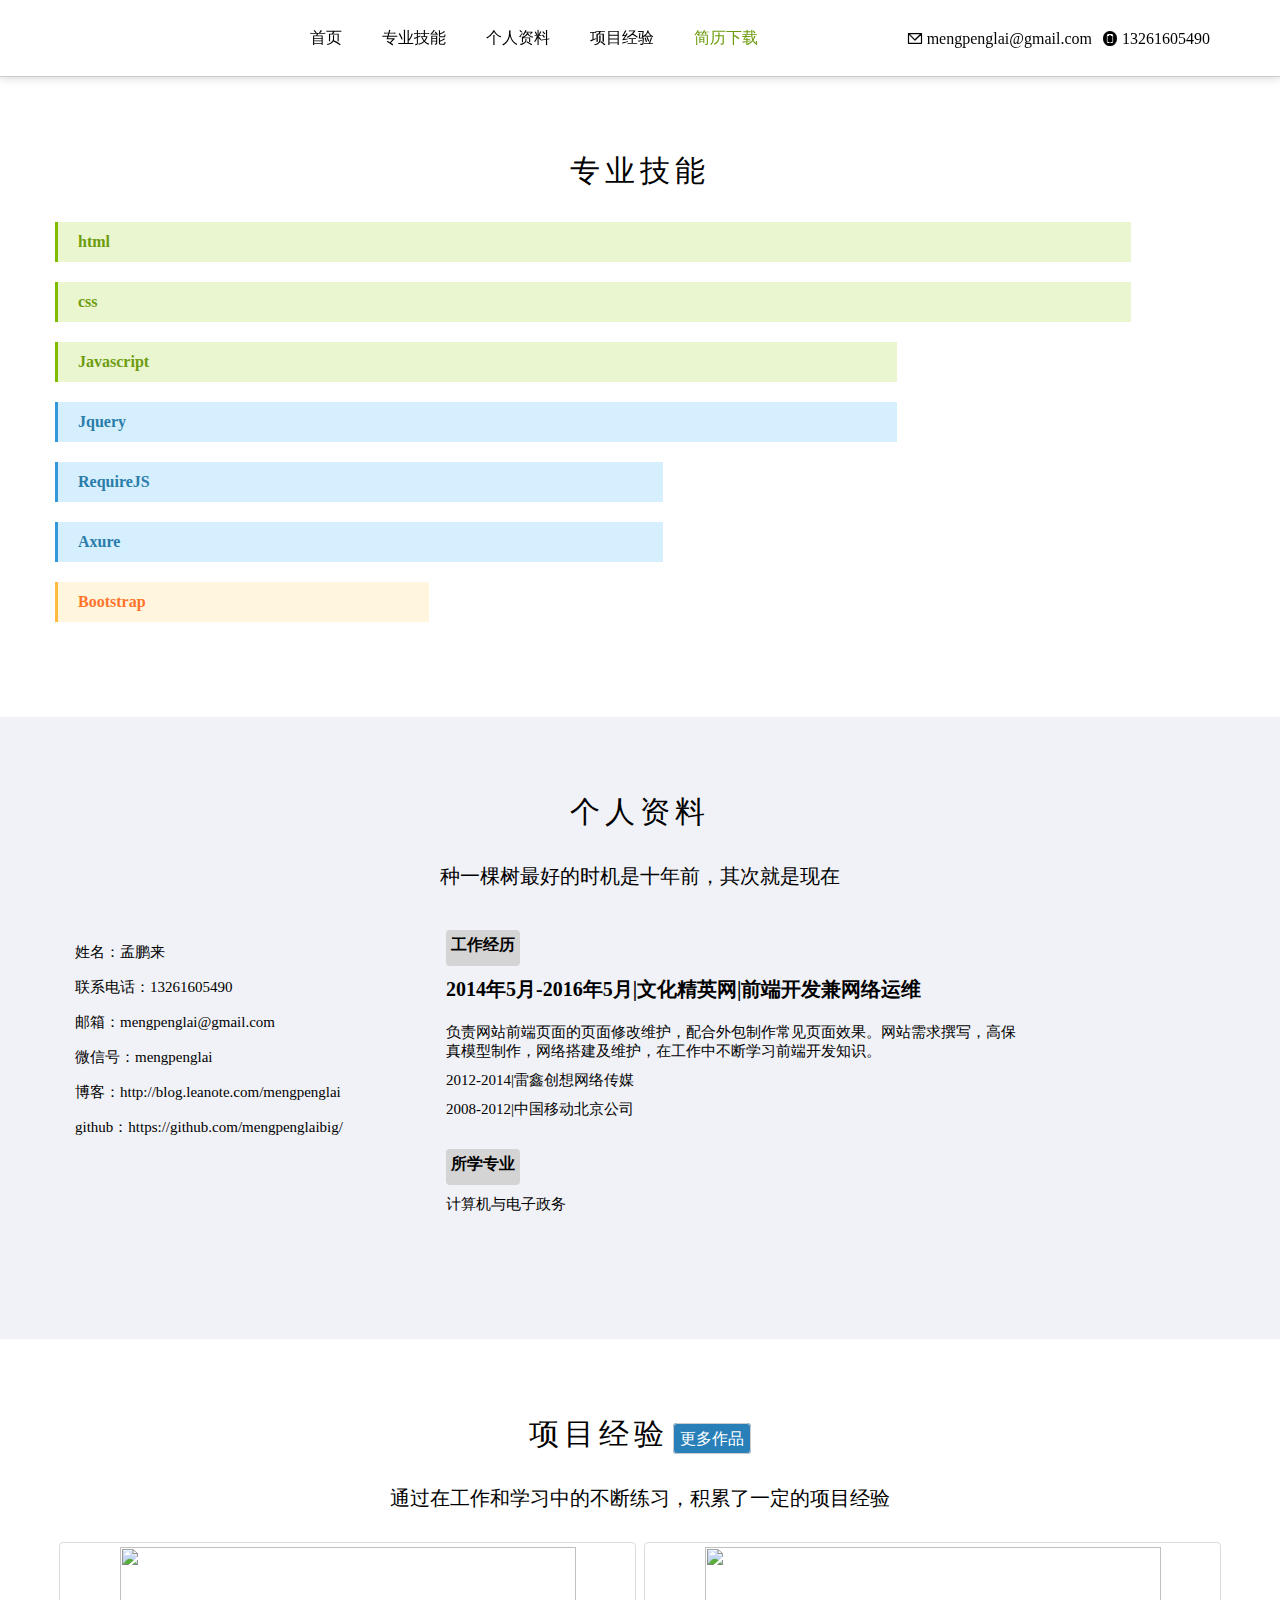
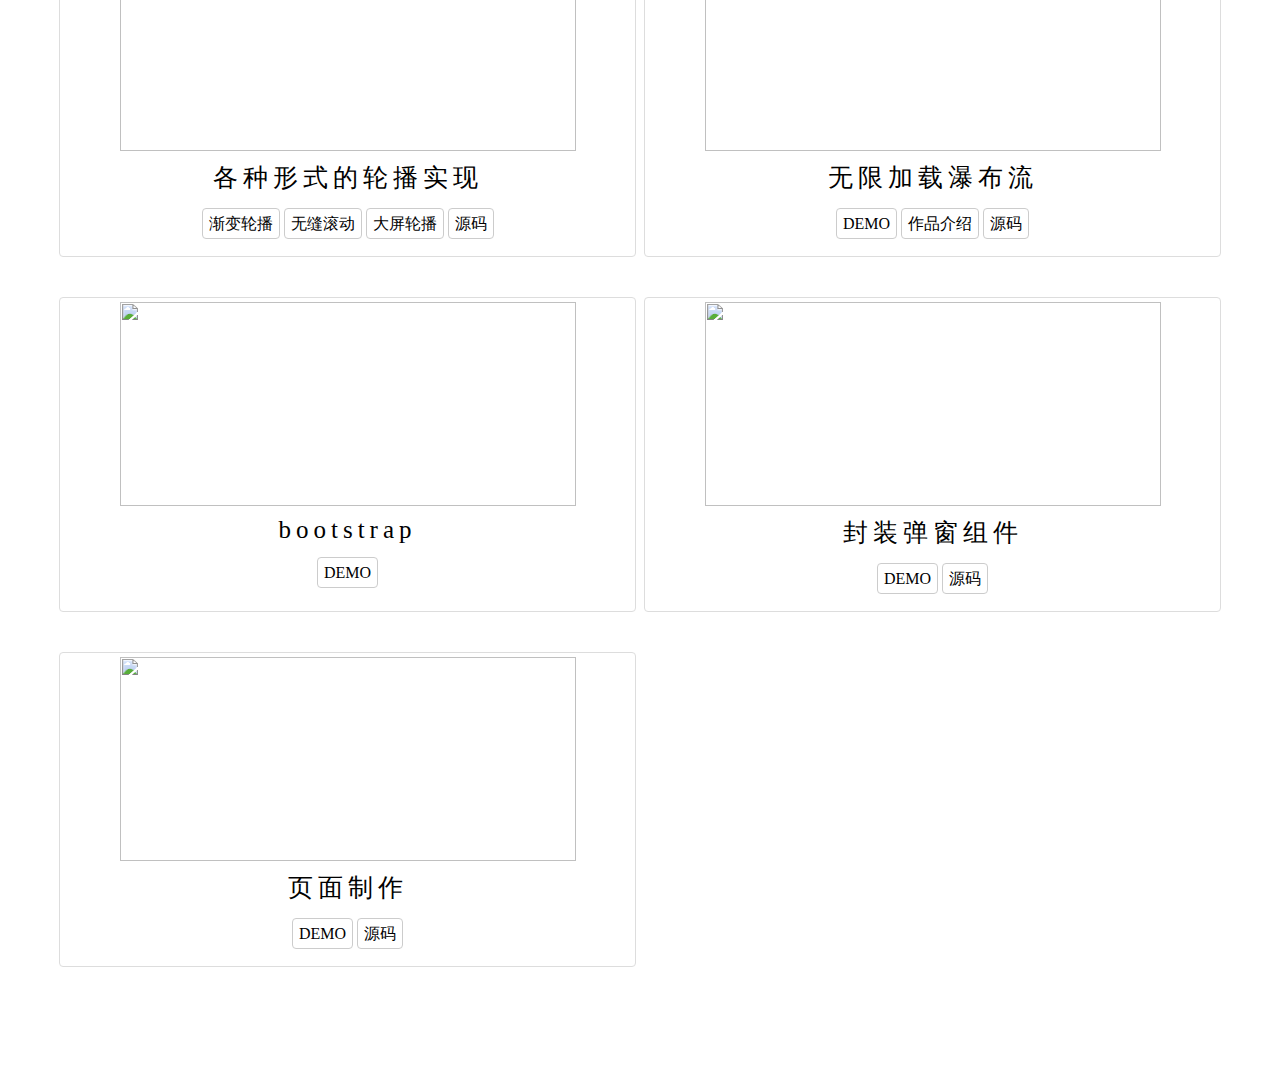
==== commit e941abe7: "a" ====
--- a/index.html
+++ b/index.html
@@ -1,57 +1,449 @@
-<!DOCTYPE html>
-<html lang="en-us">
-  <head>
-    <meta charset="UTF-8">
-    <title>Resume by mengpenglaibig</title>
-    <meta name="viewport" content="width=device-width, initial-scale=1">
-    <link rel="stylesheet" type="text/css" href="stylesheets/normalize.css" media="screen">
-    <link href='https://fonts.googleapis.com/css?family=Open+Sans:400,700' rel='stylesheet' type='text/css'>
-    <link rel="stylesheet" type="text/css" href="stylesheets/stylesheet.css" media="screen">
-    <link rel="stylesheet" type="text/css" href="stylesheets/github-light.css" media="screen">
-  </head>
-  <body>
-    <section class="page-header">
-      <h1 class="project-name">Resume</h1>
-      <h2 class="project-tagline"></h2>
-      <a href="https://github.com/mengpenglaibig/resume" class="btn">View on GitHub</a>
-      <a href="https://github.com/mengpenglaibig/resume/zipball/master" class="btn">Download .zip</a>
-      <a href="https://github.com/mengpenglaibig/resume/tarball/master" class="btn">Download .tar.gz</a>
-    </section>
-
-    <section class="main-content">
-      <h3>
-<a id="welcome-to-github-pages" class="anchor" href="#welcome-to-github-pages" aria-hidden="true"><span aria-hidden="true" class="octicon octicon-link"></span></a>Welcome to GitHub Pages.</h3>
-
-<p>This automatic page generator is the easiest way to create beautiful pages for all of your projects. Author your page content here <a href="https://guides.github.com/features/mastering-markdown/">using GitHub Flavored Markdown</a>, select a template crafted by a designer, and publish. After your page is generated, you can check out the new <code>gh-pages</code> branch locally. If you’re using GitHub Desktop, simply sync your repository and you’ll see the new branch.</p>
-
-<h3>
-<a id="designer-templates" class="anchor" href="#designer-templates" aria-hidden="true"><span aria-hidden="true" class="octicon octicon-link"></span></a>Designer Templates</h3>
-
-<p>We’ve crafted some handsome templates for you to use. Go ahead and click 'Continue to layouts' to browse through them. You can easily go back to edit your page before publishing. After publishing your page, you can revisit the page generator and switch to another theme. Your Page content will be preserved.</p>
-
-<h3>
-<a id="creating-pages-manually" class="anchor" href="#creating-pages-manually" aria-hidden="true"><span aria-hidden="true" class="octicon octicon-link"></span></a>Creating pages manually</h3>
-
-<p>If you prefer to not use the automatic generator, push a branch named <code>gh-pages</code> to your repository to create a page manually. In addition to supporting regular HTML content, GitHub Pages support Jekyll, a simple, blog aware static site generator. Jekyll makes it easy to create site-wide headers and footers without having to copy them across every page. It also offers intelligent blog support and other advanced templating features.</p>
-
-<h3>
-<a id="authors-and-contributors" class="anchor" href="#authors-and-contributors" aria-hidden="true"><span aria-hidden="true" class="octicon octicon-link"></span></a>Authors and Contributors</h3>
-
-<p>You can @mention a GitHub username to generate a link to their profile. The resulting <code>&lt;a&gt;</code> element will link to the contributor’s GitHub Profile. For example: In 2007, Chris Wanstrath (<a href="https://github.com/defunkt" class="user-mention">@defunkt</a>), PJ Hyett (<a href="https://github.com/pjhyett" class="user-mention">@pjhyett</a>), and Tom Preston-Werner (<a href="https://github.com/mojombo" class="user-mention">@mojombo</a>) founded GitHub.</p>
-
-<h3>
-<a id="support-or-contact" class="anchor" href="#support-or-contact" aria-hidden="true"><span aria-hidden="true" class="octicon octicon-link"></span></a>Support or Contact</h3>
-
-<p>Having trouble with Pages? Check out our <a href="https://help.github.com/pages">documentation</a> or <a href="https://github.com/contact">contact support</a> and we’ll help you sort it out.</p>
-
-      <footer class="site-footer">
-        <span class="site-footer-owner"><a href="https://github.com/mengpenglaibig/resume">Resume</a> is maintained by <a href="https://github.com/mengpenglaibig">mengpenglaibig</a>.</span>
-
-        <span class="site-footer-credits">This page was generated by <a href="https://pages.github.com">GitHub Pages</a> using the <a href="https://github.com/jasonlong/cayman-theme">Cayman theme</a> by <a href="https://twitter.com/jasonlong">Jason Long</a>.</span>
-      </footer>
-
-    </section>
-
-  
-  </body>
-</html>
+﻿<html>
+<head>
+<meta charset="utf-8"/>
+<meta name="keywords" content="web前端，web前端开发，前端开发，前端开发简历"/>
+<meta name="description" content="孟鹏来的web前端开发个人简历"/>
+<link href="css/index.css" rel="stylesheet" type="text/css"/>
+<link href="css/iconfont.css" rel="stylesheet" type="text/css"/>
+
+</head>
+<body>
+
+<!--导航栏-->
+<div id="header">
+	<div id="logo">
+		
+			<!--<img src="img/mypic.jpg" alt=""/>-->
+
+		<nav>
+			<ul>
+				<li><a href="#">首页</a><span></span></li>
+				<li><a href="#">专业技能</a><span></span></li>
+				<li><a href="#skill">个人资料</a><span></span></li>
+				<li><a href="#work">项目经验</a><span></span></li>
+				<li ><a style="color:#6e9c0f" href="mysume.pdf">简历下载</a><span></span></li>
+				
+				<!-- <li><a href="#books">阅读书籍</a><span></span></li> -->
+				<!--<li id="newR"><a href="new/index.html" target="_blank">新版简历</a><span></span></li>-->
+			</ul>	
+		</nav>
+		<div class="contact">
+				<span class="telephone"><i class="icon iconfont">&#xe629;</i>
+				13261605490</span>
+				<span class="mail"><i class="icon iconfont">&#xe600;</i>
+				mengpenglai@gmail.com</span>		
+			</div>
+		<!-- <span>联系电话：13261605490 邮箱：mengpenglai@qq.com 微信：</span> -->
+	</div>
+
+</div>
+
+<!--自我介绍-->
+
+<div id="myInfo">
+	<div id="myInfo_content">
+			<h3 class="nav">专业技能</h3>
+			<h5></h5>
+			<div class="skill_f">
+				<ul>
+					<li class="skill_list">
+						<h4 class="skill_list_name skill_list_first skill_list_html">html</h4>
+						<div class="skill_detail">
+							<ul class="skill_detail_list disvisble">
+								<li>熟练运用HTML标签</li>
+								<li>熟悉XML及XHTML标记语言</li>
+								<li>了解HTML5</li>
+							</ul>
+						</div>
+					</li>
+					<li class="skill_list">
+						<h4 class="skill_list_name skill_list_first skill_list_html">css</h4>
+						<div class="skill_detail">
+							<ul class="skill_detail_list disvisble">
+								<li>熟练掌握CSS核心概念，如盒模型、浮动、定位、BFC等特性</li>
+								<li>掌握CSS常见布局，如双飞翼，圣杯布局</li>
+								<li>对代码的可读性，语义化，规范性有一定了解</li>
+								<li>有一定处理代码兼容性经验，能开发符合W3C规范的常见页面</li>
+							</ul>
+						</div>
+					</li>
+					<li class="skill_list">
+						<h4 class="skill_list_name skill_list_first skill_list_javascript_jquery">Javascript</h4>
+						<div class="skill_detail">
+							<ul class="skill_detail_list disvisble">
+								<li>掌握Javascript基本概念、事件模型、DOM操作</li>
+								<li>能够解决JS跨域问题，对原型练、继承等相关概念也有一定的理解。</li>
+								<li>能用原生JS封装通用函数库，并实现TAB切换，懒加载，ajax等常用效果</li>
+							</ul>
+						</div>
+					</li>
+					<li class="skill_list">
+						<h4 class="skill_list_name skill_list_sec skill_list_javascript_jquery">Jquery</h4>
+						<div class="skill_detail">
+							<ul class="skill_detail_list disvisble">
+								<li>熟悉jQuery库，可以编写常用的jQuery插件，如轮播，瀑布流等</li>
+							</ul>	
+						</div>					
+					</li>
+					<li class="skill_list">
+						<h4 class="skill_list_name skill_list_sec skill_list_requirejs_axure">RequireJS</h4>
+						<div class="skill_detail">
+							<ul class="skill_detail_list disvisble">
+								<li>对前端工程化有一定认识，能使用RequireJS实现模块化开发</li>
+							</ul>
+						</div>		
+					</li>
+					<li class="skill_list">
+						<h4 class="skill_list_name skill_list_sec skill_list_requirejs_axure">Axure</h4>
+						<div class="skill_detail">
+							<ul class="skill_detail_list disvisble">
+								<li>可以用axure等工具进行原形设计，撰写产品文档</li>
+							</ul>
+						</div>	
+					</li>
+					<li class="skill_list">
+						<h4 class="skill_list_name skill_list_bootstrap">Bootstrap</h4>
+						<div class="skill_detail">
+						<ul class="skill_detail_list disvisble">
+							<li>可以利用bootstrap开发网页</li>
+						</ul>	
+						</div>
+					</li>
+				</ul>
+			</div>
+		<!-- <div id="myInfo_info">
+			<p>| 姓名：孟鹏来</p>
+			<p>| 毕业院校：北京青年政治学院</p>
+			<p>| 专业：电子政务</p>
+			<p>| 博客：xxxxxx</p>
+			<p>| github：xxxxxxx</p>
+			<p>| 期望薪水：10k</p>
+			<p>| 联系电话：13261605490</p>
+			<p>| 邮箱：mengpenglai@qq.com</p>
+			<p>我叫孟鹏来，毕业于北京青年政治学院，计算机专业，学历大专，坐标北京，目前离职，想成为一名前端工作人员。博客：github：</p>
+			<p>2016年5月-2016年8月系统学习前端开发</p>
+			<p>2015年12月-2016年5月</p>
+			<p>文化精英网：负责网站前端页面的页面修改维护，配合外包制作常见页面效果。网站需求撰写，高保真模型制作，网络搭建及维护，在工作中不断学习前端开发知识。
+			<p>雷鑫创想网络传媒</p>
+			<p>中国移动</p>
+			<p>学习的过程令人无比愉悦，随着技能的提升，也丰富了人生。</p> -->
+		</div>	
+	</div>
+</div>
+
+
+<!--我的技能-->
+<div id="skill">
+	<div id="skill_content">
+			<h3 class="nav">个人资料</h3>
+			<h5>种一棵树最好的时机是十年前，其次就是现在</h5>
+
+		<div class="skill_content_list">
+			
+		    <div class="service-grid col-md-l">
+				<p>姓名：孟鹏来</p>
+				<p>联系电话：13261605490</p>
+				<p>邮箱：mengpenglai@gmail.com</p>
+				<p>微信号：mengpenglai</p>
+				<p>博客：http://blog.leanote.com/mengpenglai</p>
+				<p>github：https://github.com/mengpenglaibig/</p>
+			</div>
+			
+			<div class="col-md service-grid col-md-r">
+					<a class="workex">工作经历</a>
+					<h4>2014年5月-2016年5月|文化精英网|前端开发兼网络运维</h4>
+					<p class="worktext">负责网站前端页面的页面修改维护，配合外包制作常见页面效果。网站需求撰写，高保真模型制作，网络搭建及维护，在工作中不断学习前端开发知识。</p>
+					<p>2012-2014|雷鑫创想网络传媒</p>
+					<p>2008-2012|中国移动北京公司</p>
+					<a class="school">所学专业</a>
+					<p>计算机与电子政务</p>
+			</div>
+
+		</div>
+	</div>
+</div>
+
+<!--工作经历-->
+<!--<div id="exp">
+<div id="exp_content">
+	<h3>工作经历</h3>
+	<h5>工作时间虽然不短，但一直找寻适合自己并喜欢的工作</h5>
+
+<div class="flicker-example">
+    <ul>
+        <li data-background="img/1n.jpg"></li>
+		<li data-background="img/2n.jpg"></li>
+        <li data-background="img/3.jpg"></li>
+    </ul>
+	</div>
+</div>
+</div>
+-->
+<!--作品经验-->
+	<div id="work">
+		<div id="work_content">
+			<div class="work_title">
+				<a class="nav">项目经验</a>
+				<a href="js/lib/mywork.html" class="btn" target="_blank">更多作品</a>
+			</div>
+			<h5>通过在工作和学习中的不断练习，积累了一定的项目经验</h5>
+			<div class="work_content_list">
+				<div class="col-md1">
+					<div>
+						<div class="thumbnail">
+							<div class="thumbimg">
+								<a href="javascript:" target="_blank"><img src="" data="img/slider.png"/></a>
+		  					</div>
+							<div>
+								<h4>各种形式的轮播实现</h4>
+								<!-- <p>通过静态官网制作，让我掌握了基本的html，和css操作</p> -->
+								<div class="btns">
+									<a class="btn" href="slide/fadein.html" target="_blank">渐变轮播</a>
+									<a class="btn" href="slide/slider.html" target="_blank">无缝滚动</a>
+									<a class="btn" href="slide/sliderbig.html" target="_blank">大屏轮播</a>
+									<a class="btn" href="https://github.com/mengpenglaibig/mywork/tree/master/%E8%BD%AE%E6%92%AD" target="_blank">源码</a>
+								</div>
+							</div>
+						</div>
+					</div>
+				</div>
+				<div class="col-md1">
+					<div>
+						<div class="thumbnail">
+							<div class="thumbimg">
+								<a href="javascript:" target="_blank"><img src="" data="img/pullwater.png"/></a>
+							</div>
+							<div>
+								<h4>无限加载瀑布流</h4>
+								<div class="btns">
+									<a class="btn" href="http://mengpenglai.applinzi.com/test32/work.html" target="_blank">DEMO</a>
+									<a class="btn btnintor" href="#" target="_blank">作品介绍</a>
+									<a class="btn btnintor" href="https://github.com/mengpenglaibig/mywork/tree/master/%E6%97%A0%E9%99%90%E5%8A%A0%E8%BD%BD%E7%80%91%E5%B8%83%E6%B5%81" target="_blank">源码</a>
+								</div>	
+									<div class="wrap">
+										<div class="introwrap"></div>
+										<div class="cover-introwrap">
+											<h4>实现流程</h4>
+											<hr>
+											<ul>
+												<li>1.在容器底部放置一个元素#load，将属性设置为不可见</li>
+												<li>2.在容器内放置一个空元素display:none;用于瀑布流计算宽度用</li>
+												<li>3.当窗口滚动的时候，如果#load元素出现在视野，那么就通过jsonp加载数据并放置</li>
+												<li>4.把数据填充成模板，append到图片容器里，当这些元素里的图片都加载完成后，执行瀑布流放置</li>
+												<li>5.把新增的这几个元素按照瀑布流的方式放置到合适的位置</li>
+											</ul>
+											<a class="btn" href="#">关闭</a>
+										</div>
+									</div>
+
+							</div>
+						</div>
+					</div>
+				</div>
+				<div class="col-md1">
+					<div>
+						<div class="thumbnail">
+							<div class="thumbimg">
+								<a href="javascript:" target="_blank"><img src="" data="img/bk.png"/></a>
+							</div>
+							<div>
+								<h4>bootstrap</h4>
+								<div class="btns">
+									<a class="btn" href="bk/index.html" target="_blank">DEMO</a>
+								</div>	
+							</div>
+						</div>
+					</div>
+				</div>
+				<div class="col-md1">
+					<div>
+						<div class="thumbnail">
+							<div class="thumbimg">
+								<a href="javascript:" target="_blank"><img src="" data="img/tantan.png"/></a>
+							</div>
+							<div>
+								<h4>封装弹窗组件</h4>
+								<div class="btns">
+									<a class="btn" href="slide/dialog.html" target="_blank">DEMO</a>
+									<a class="btn" href="https://github.com/mengpenglaibig/mywork/tree/master/dialog%E5%B0%81%E8%A3%85%E7%BB%84%E4%BB%B6" target="_blank">源码</a>
+								</div>	
+							</div>
+						</div>
+					</div>
+				</div>
+				<!-- <div class="col-md1">
+					<div>
+						<div class="thumbnail">
+							<div class="thumbimg">
+								<a href="fy/index.html" target="_blank"><img src="" data="img/fy.png"/></a>
+							</div>
+							<div>
+								<h4>爱翻译网</h4>
+								<p>利用jquery和css3等技术，制作了一个”爱翻译网”</p>
+							</div>
+						</div>
+					</div>
+				</div> -->
+				<!-- <div class="col-md1" id="taob">
+					<div>
+						<div class="thumbnail">
+							<div class="thumbimg">
+								<a href="taobao/index.html" target="_blank"><img src="" data="img/ewm.png"/></a>
+							</div>
+							<div>
+								<h4>手机版淘宝</h4>
+								<p>简单的仿淘宝首页</p>
+							</div>
+						</div>
+					</div>
+				</div>	 -->
+				<div class="col-md1" id="taob">
+					<div>
+						<div class="thumbnail">
+							<div class="thumbimg">
+								<a href="page/index.html" target="_blank"><img src="" data="img/page.png"/></a>
+							</div>
+							<div>
+								<h4>页面制作</h4>
+								<div class="btns">
+									<a class="btn" href="http://mengpenglai.applinzi.com/test15/work2/index.html" target="_blank">DEMO</a>
+									<a class="btn" href="https://github.com/mengpenglaibig/mywork/tree/master/%E9%A1%B5%E9%9D%A23" target="_blank">源码</a>
+								</div>
+							</div>
+						</div>
+					</div>
+				</div>					
+			</div>
+		</div>
+	</div>
+
+
+
+<!--看过的书-->
+	<!--<div id="books">
+		<div id="books_content">
+			<h3>阅读书籍</h3>		
+			<h5>源于对网络的热爱，在业余的时间不断充实自己，阅读了一部分前端开发相关书籍。现在还在不断学习新的知识。</h5>
+		<ul class="books_ul">
+		
+			<li>
+				<span class="v1">
+				<a href="#"><img src="img/dom.png"/></a>
+				<span class="div" style="display:none">前端开发</span>
+				</span>
+			</li>
+			<li>
+				<span class="v1">
+				<a href="#"><img src="img/book1.jpg"/></a>
+				<span class="div" style="display:none">前端开发</span>
+				</span>
+			</li>
+			<li>
+				<span class="v1">
+				<a href="#"><img src="img/jqurey.png"/></a>
+				<span class="div" style="display:none" >前端开发</span>
+				</span>
+			</li>
+			<li>
+				<span class="v1">
+				<a href="#"><img src="img/css.jpg	"/></a>
+				<span class="div" style="display:none" >前端开发</span>
+				</span>
+			</li>
+			<li>
+				<span class="v1">
+				<a href="#"><img src="img/cssjp.png	"/></a>
+				<span class="div" style="display:none" >前端开发</span>
+				</span>
+			</li>
+			<li>
+				<span class="v1">
+				<a href="#"><img src="img/jianyue.png"/></a>
+				<span class="div" style="display:none" >产品设计</span>
+				</span>
+			</li>
+			<li>
+				<span class="v1">
+				<a href="#"><img src="img/donnotthink.png"/></a>
+				<span class="div" style="display:none" >产品设计</span>
+				</span>
+			</li>
+			<li>
+				<span class="v1">
+				<a href="#"><img src="img/userex.png"/></a>
+				<span class="div" style="display:none" >用户体验</span>
+				</span>
+			</li>
+			<li>
+				<span class="v1">
+				<a href="#"><img src="img/qishlu.png"/></a>
+				<span class="div" style="display:none" >产品设计</span>
+				</span>
+			</li>
+			<li>
+				<span class="v1">
+				<a href="#"><img src="img/shejixue.png	"/></a>
+				<span class="div" style="display:none" >产品设计</span>
+				</span>
+			</li>
+			<li>
+				<span class="v1">
+				<a href="#"><img src="img/yidongsheji.png"/></a>
+				<span class="div" style="display:none" >产品设计</span>
+				</span>
+			</li>
+			<li>
+				<span class="v1">
+				<a href="#"><img src="img/zainishenbian.png"/></a>
+				<span class="div" style="display:none" >产品设计</span>
+				</span>
+			</li>
+			<li>
+				<span class="v1">
+				<a href="#"><img src="img/pojianchengdie.png	"/></a>
+				<span class="div" style="display:none" >产品设计</span>
+				</span>
+			</li>
+			<li>
+				<span class="v1">
+				<a href="#"><img src="img/shunjianzhimei.png"/></a>
+				<span class="div" style="display:none" >产品设计</span>
+				</span>
+			</li>
+			<li>
+				<span class="v1">
+				<a href="#"><img src="img/shejizhongdesheji.png"/></a>
+				<span class="div" style="display:none" >产品设计</span>
+				</span>
+			</li>
+			<li>
+				<span class="v1">
+				<a href="#"><img src="img/chudongrenxin.png	"/></a>
+				<span class="div" style="display:none" >产品设计</span>
+				</span>
+			</li>
+			<li>
+				<span class="v1">
+				<a href="#"><img src="img/geidajiasheji.png"/></a>
+				<span class="div" style="display:none" >产品设计</span>
+				</span>
+			</li>
+			<li>
+				<span class="v1">
+				<a href="#"><img src="img/webjiemian.png"/></a>
+				<span class="div" style="display:none" >产品设计</span>
+				</span>
+			</li>
+			<li>
+				<span class="v1">
+				<img src="img/daixu.png" alt="未完待续"/>
+				</span>
+			</li>
+			<div class="clear"></div>
+		</ul>	
+	</div>
+</div>
+-->
+<script data-main="js/main.js" src="js/lib/require.js"></script>
+</body>
+</html><!--
--- a/css/index.css
+++ b/css/index.css
@@ -0,0 +1,549 @@
+*{margin:0;padding:0;}
+body{
+	margin-top:76px;
+	font-family: '宋体'
+}
+
+a{
+	text-decoration: none;
+	color:black;
+}
+ul,li{
+	list-style: none;
+}
+.btns{
+	padding:10px 0;
+}
+.btn{
+	padding:6px;
+	background-color:#fff;
+	border:1px solid #ccc;
+	border-radius: 4px;
+	transition: all 1s;
+}
+.btn:hover{
+	background-color:#ccc;
+}
+/*µ¼º½*/
+#header{
+		position:fixed;
+		left:0;
+		top:0;
+		width:100%;
+		height:76px;
+		background:#ffffff;
+		z-index:1000;
+		box-shadow:0 0 10px #ccc;
+		border-bottom:1px solid #ccc;
+	   }
+
+#logo{
+		width:1160px;
+		height:77px;
+		margin:0 auto;
+		position:relative;
+		}	   
+	   
+	   
+#header img{
+		width:60px;
+		height:60px;
+		float:left;margin-top:8px;border-radius:30px;
+		}
+
+#header img:hover{
+		box-shadow: 0 0 10px #1FAEFF
+		}		
+
+#header span{
+		line-height:76px;
+		float:right;
+	
+}
+		
+		
+
+nav{
+	position:absolute;
+	left:50%;
+	margin-left:-350px;
+	
+	}
+
+nav ul li{
+		  height:76px;
+		  line-height:76px;
+		  float:left;
+		  padding:0 20px;
+		  position:relative;
+		  list-style: none;
+		  }
+
+nav ul li a{
+			text-decoration:none;color:#000;
+		   }
+
+nav ul li a:hover{
+		    color:#666;
+			}
+
+nav ul li span{
+	display:block;
+	position:absolute;
+	width:0;
+	height:0;
+/*	background: #fd8100*/
+	background:#1FAEFF;
+	top:52px;
+	left:50%;
+			}
+
+#newR a{
+	color:red;
+}
+.work_content_list:nth-of-type(5){
+	width:270px;
+}
+.contact{
+	float:right;
+	padding:0 10px;
+}
+.contact .telephone{
+	margin-left:10px;
+}
+			
+/* common style of page */
+#myInfo,
+#skill,
+#exp,
+#books,
+#work{
+	padding:75px 0
+}
+
+#skill_content,
+#books_content,
+#exp_content,
+#myInfo_content,
+#work_content{
+	width:1170px;
+	margin-left:auto;
+	margin-right:auto;
+	padding-left:15px;
+	padding-right:15px;
+}
+.work_title{
+	text-align: center;
+}
+#skill h3,
+#books h3,
+#exp h3,
+#work .nav,
+#myInfo h3,
+#work h3{
+	font-size:30px;
+	font-weight:400;
+	letter-spacing:5px;
+	text-align:center;
+}
+.work_title .btn{
+	background: #2980b9;
+	color:#ffffff;
+}
+.work_title .btn:hover{
+	background: #6ab8ea;
+}
+
+#skill h4,
+#books h4,
+#exp h4,
+/*#myInfo h4,*/
+#work h4{
+	padding:10px 0;
+}
+
+
+
+#skill h5,
+#myInfo h5,
+#books h5,
+#exp h5,
+#work h5{
+	font-size:20px;
+	font-weight:400;
+	text-align:center;
+	margin:30px 0;
+}
+
+
+.skill_content_list:after{
+	content:"";
+	display:block;
+	clear:both;
+	
+}
+
+.work_content_list:after{
+	content:"";
+	display:block;
+	clear:both;
+	
+}
+
+			
+/*skill_t*/
+.skill_list{
+	margin-bottom:20px;	
+	position:relative;
+	transition:all 2s;
+
+}
+.skill_detail ul {
+	padding-left:15px;
+}
+.skill_detail ul li{
+	list-style:initial;
+}
+.skill_list_name{
+	height:40px;
+	line-height:40px;
+	padding-left:20px;
+	overflow: hidden;
+	border-left:3px solid;
+	color:#ff742a;
+	background:#fff6dd;
+	border-color:#fdbc40;
+}
+.skill_list_first{
+	color:#6e9c0f;
+	background-color:#eaf6d0;
+	border-color:#80bd01;
+}
+.skill_list_sec{
+	color:#2a7da9;
+	background-color:#d6efff;
+	border-color:#3498db;
+}
+
+.skill_list_name {
+	position: relative;
+	-webkit-animation-duration: 1.5s;
+	animation-duration: 1.5s;
+}
+
+.skill_list_html{
+	width:90%;
+	animation-name:myfirsthtml;
+}
+
+@keyframes myfirsthtml{
+	0% { width: 0; }
+	100% { width: 90%; }
+}
+@-webkit-keyframes myfirsthtml{
+	0% { width: 0; }
+	100% { width: 90%; }
+}
+				
+
+.skill_list_javascript_jquery{
+	width:70%;
+	animation-name:myfirstjj ;
+	-webkit-animation-name:myfirstjj ;
+}
+
+@keyframes myfirstjj{
+	0% { width: 0; }
+	100% { width: 70%; }
+}
+@-webkit-keyframes myfirstjj{
+	0% { width: 0; }
+	100% { width: 70%; }
+}	
+
+.skill_list_requirejs_axure{
+	width:50%;
+	animation-name:myfirstre ;
+	-webkit-animation-name:myfirstre ;
+}
+
+@keyframes myfirstre{
+	0% { width: 0; }
+	100% { width: 50%; }
+}
+@-webkit-keyframes myfirstre{
+	0% { width: 0; }
+	100% { width: 50%; }
+}	
+
+.skill_list_bootstrap{
+	width:30%;
+	animation-name:myfirstbt ;
+	-webkit-animation-name:myfirstbt ;
+}
+
+@keyframes myfirstbt{
+	0% { width: 0; }
+	100% { width: 30%; }
+}
+@-webkit-keyframes myfirstbt{
+	0% { width: 0; }
+	100% { width: 30%; }
+}	
+
+.skill_detail{
+	position: absolute;
+	top:12px;
+	left:150px;
+	z-index: 9999;
+	width:350px;
+	background:rgba(255,255,255,0.8);
+	box-shadow:0 0 3px rgba(0,0,0,0.2);
+	border-radius: 4px;
+	padding:10px;
+	display:none;
+	line-height: 22px;
+
+}
+.skill_list:hover .skill_detail{
+	display:block;
+}
+
+/*.skill_detail_list{
+	border:1px solid #ccc;
+	border-radius: 4px;
+	width:250px;
+	line-height: 25px;
+
+}*/
+
+
+
+/*skill*/
+
+#skill{
+	background:#f1f2f7;
+}
+
+.skill_content_list{
+	margin-top:40px;
+}
+
+.skill_content_list p{
+	font-size:15px;margin:10px 0;
+}
+
+.skill_content_list h4{
+	font-size:20px;
+}
+
+.workex,
+.school{
+	background-color:#d4d4d4;
+	padding:5px 5px 10px 5px;
+	display:inline-block;
+	border-radius: 4px;
+	font-weight: bold;
+}
+.school{
+	margin-top:20px;
+}
+
+
+.col-md{
+	float:left;
+	width:49%;
+	text-align:center;
+	margin-bottom:40px;
+}
+
+.col-md1{
+	float:left;
+	width:50%;
+	text-align:center;
+	margin-bottom:40px;
+}
+.col-md-l{
+	width:30%;
+	padding-left:20px;
+	line-height:25px;
+	float:left;
+}
+.col-md-l p{
+	
+}
+.col-md-r{
+	float:left;
+	padding-left:20px;
+	text-align:left;
+}
+
+/*.worktext{
+	text-align: justify;
+	padding:0 20px;
+	line-height: 22px
+}*/
+/*book*/
+
+ul.books_ul{
+	margin:10px auto;
+	width:1170px;
+}
+
+ul.books_ul li{
+	float:left;
+	padding:10px 30px;
+	width:130px;
+}
+
+ul.books_ul li .v1{
+	float:left;
+	position:relative;
+	color:#7f7f7f;
+}
+
+ul.books_ul li .v1 img{
+	width:130px;
+	height:158px;
+}
+
+ul.books_ul li .v1 .div{
+	text-align:center;
+	width:130px;
+	height:auto;
+	background:#000;
+	fliter:alpha(opacity=60);
+	opacity:0.7;
+	position:absolute;left:0;bottom:0;-moz-opacity:0.7;
+}
+
+/*exp*/
+.flicker-example {
+	width:1200px;
+	height:400px;
+	margin-left: auto;
+	margin-right:auto;
+	margin-top:40px;
+}
+
+
+/*myInfo*/
+
+#myInfo{
+	
+	
+}
+#myInfo_info{
+	margin:25px auto;
+	line-height:30px;
+	text-align:left;
+}
+
+/*mywork*/
+.thumbnail{
+	border:1px solid #ddd;
+	border-radius:4px;
+	background-color:#fff;
+	padding:4px;
+	margin:0 4px;
+	height:305px;
+	transition:box-shadow 0.3s;
+}
+.thumbnail:hover{
+	box-shadow: 0 2px 5px 0 rgba(0, 0, 0, 0.06), 0 2px 10px 0 rgba(0, 0, 0, 0.02);
+}
+
+.thumbnail img{
+	width:456px;
+	height:204px;
+}
+
+#taob img{
+	width:456px;
+	height:204px;
+}
+
+#work h4{
+	font-size:25px;
+	font-weight:400;
+	letter-spacing:5px;
+	text-align:center;
+}
+#work .thumbnail .thumbimg{
+	overflow: hidden;
+	height:auto;
+	width:auto;
+}
+#work .thumbnail img{
+	transition:all .3s;
+}
+#work .thumbnail img:hover{
+	transform: scale(1.1);
+}
+
+@media all and (max-width:767px){
+	.col-md{
+		float:none;
+		width:100%
+	}
+	#skill,
+	#exp,
+	#myInfo,
+	#myInfo_content,
+	#exp_content,
+	#skill,
+	#skill_content,
+	#work_content,
+	#books,
+	#books_content,
+	.flicker-example,
+	.col-md1,
+	ul.books_ul
+	{
+		width:768px;
+	}
+	
+}
+.wrap{
+	display: none;
+}
+.introwrap{
+	position:fixed;
+	top:0;
+	right:0;
+	bottom:0;
+	left:0;
+	background:#000;
+	opacity: 0.5;
+	z-index: 9999;
+}
+.cover-introwrap{
+	position:fixed;
+	width:500px;
+	background:#ffffff;
+	left:50%;
+	top:50%;
+	transform: translate(-50%,-50%);
+	border-radius: 4px;
+	z-index:99999;
+}
+.cover-introwrap ul{
+	text-align: left;
+    line-height: 30px;
+    padding: 7px;
+}
+
+
+.goTop{
+	border:1px solid #ccc;
+	border-radius: 4px;
+	position:fixed;
+	right:10px;
+	bottom:20px;
+	padding:10px;
+	display: none;
+	cursor: pointer;
+}
+.goTop:hover{
+	background: #ccc;
+}--- a/css/iconfont.css
+++ b/css/iconfont.css
@@ -0,0 +1,19 @@
+
+@font-face {font-family: "iconfont";
+  src: url('../font/iconfont.eot?t=1471528869'); /* IE9*/
+  src: url('../font/iconfont.eot?t=1471528869#iefix') format('embedded-opentype'), /* IE6-IE8 */
+  url('../font/iconfont.woff?t=1471528869') format('woff'), /* chrome, firefox */
+  url('../font/iconfont.ttf?t=1471528869') format('truetype'), /* chrome, firefox, opera, Safari, Android, iOS 4.2+*/
+  url('../font/iconfont.svg?t=1471528869#iconfont') format('svg'); /* iOS 4.1- */
+}
+
+.iconfont {
+  font-family:"iconfont" !important;
+  font-size:16px;
+  font-style:normal;
+  -webkit-font-smoothing: antialiased;
+  -webkit-text-stroke-width: 0.2px;
+  -moz-osx-font-smoothing: grayscale;
+}
+.icon-shouji:before { content: "\e629"; }
+.icon-mail:before { content: "\e600"; }
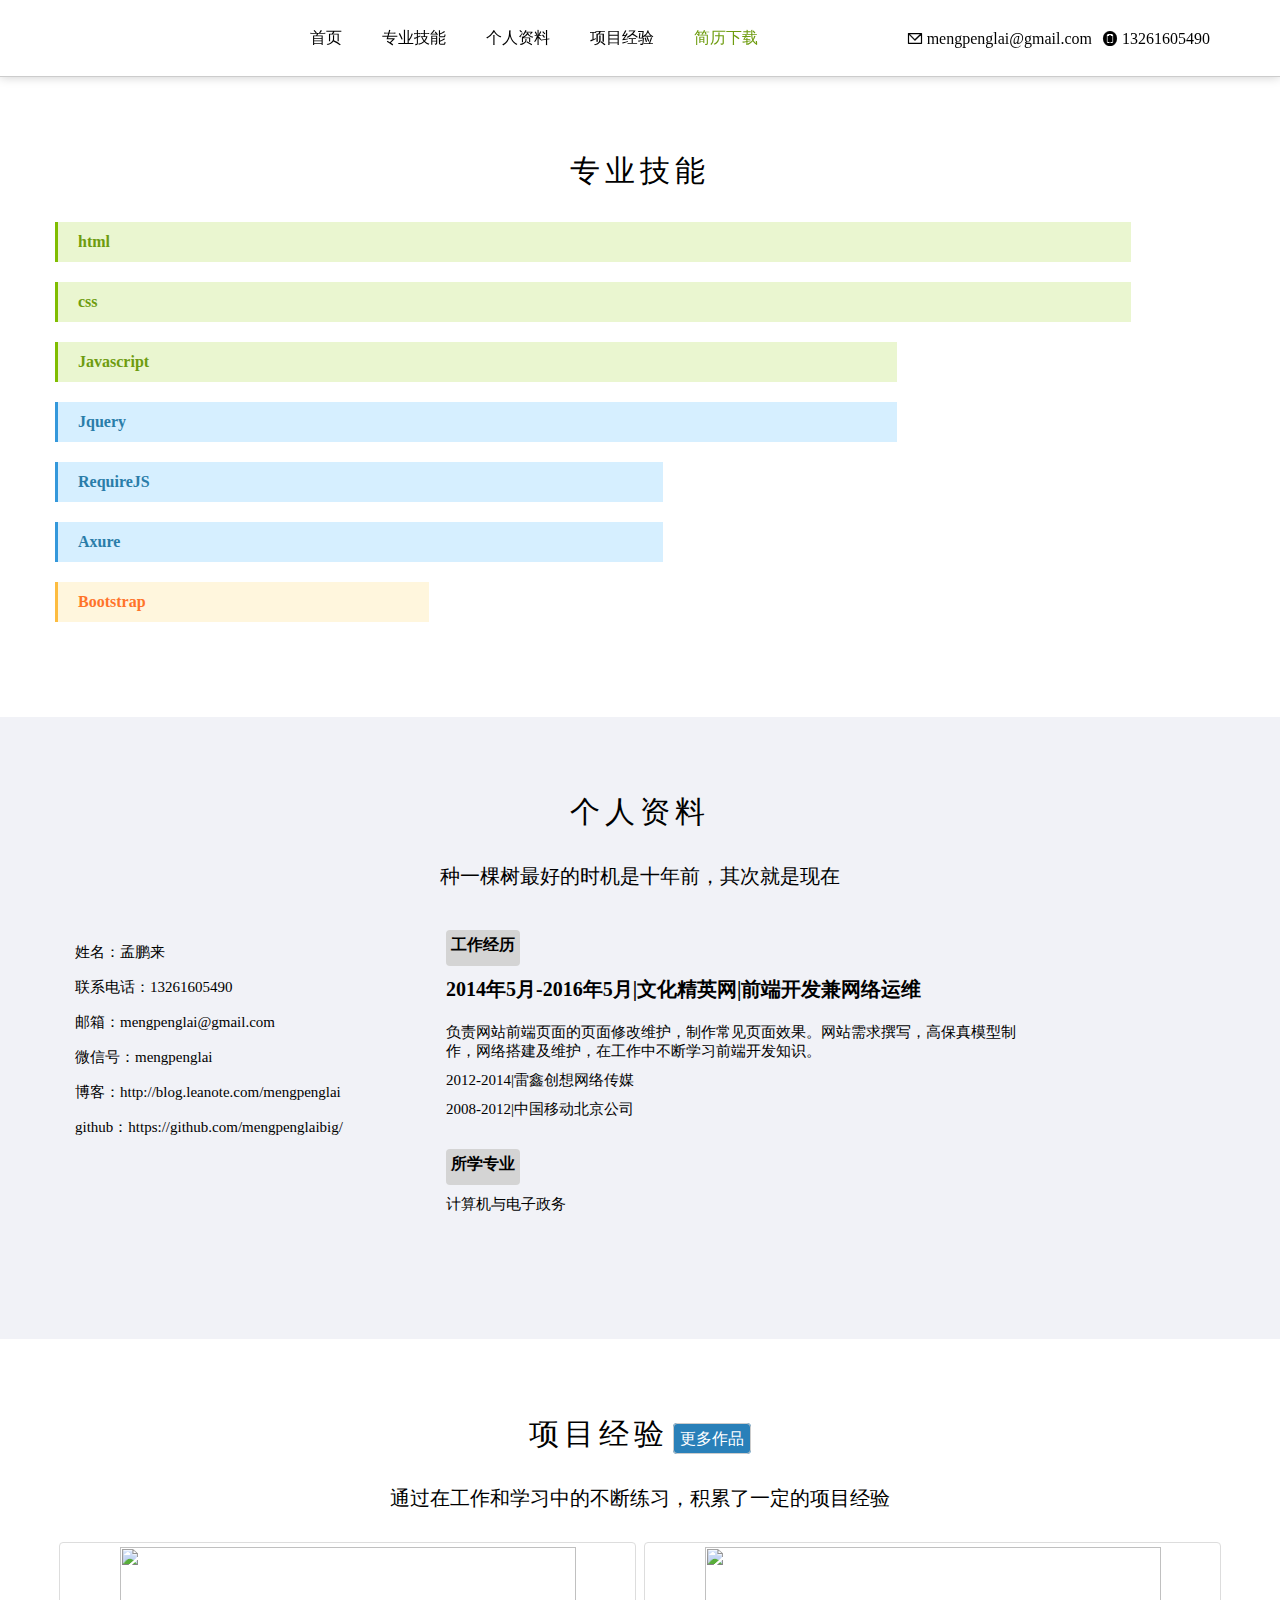
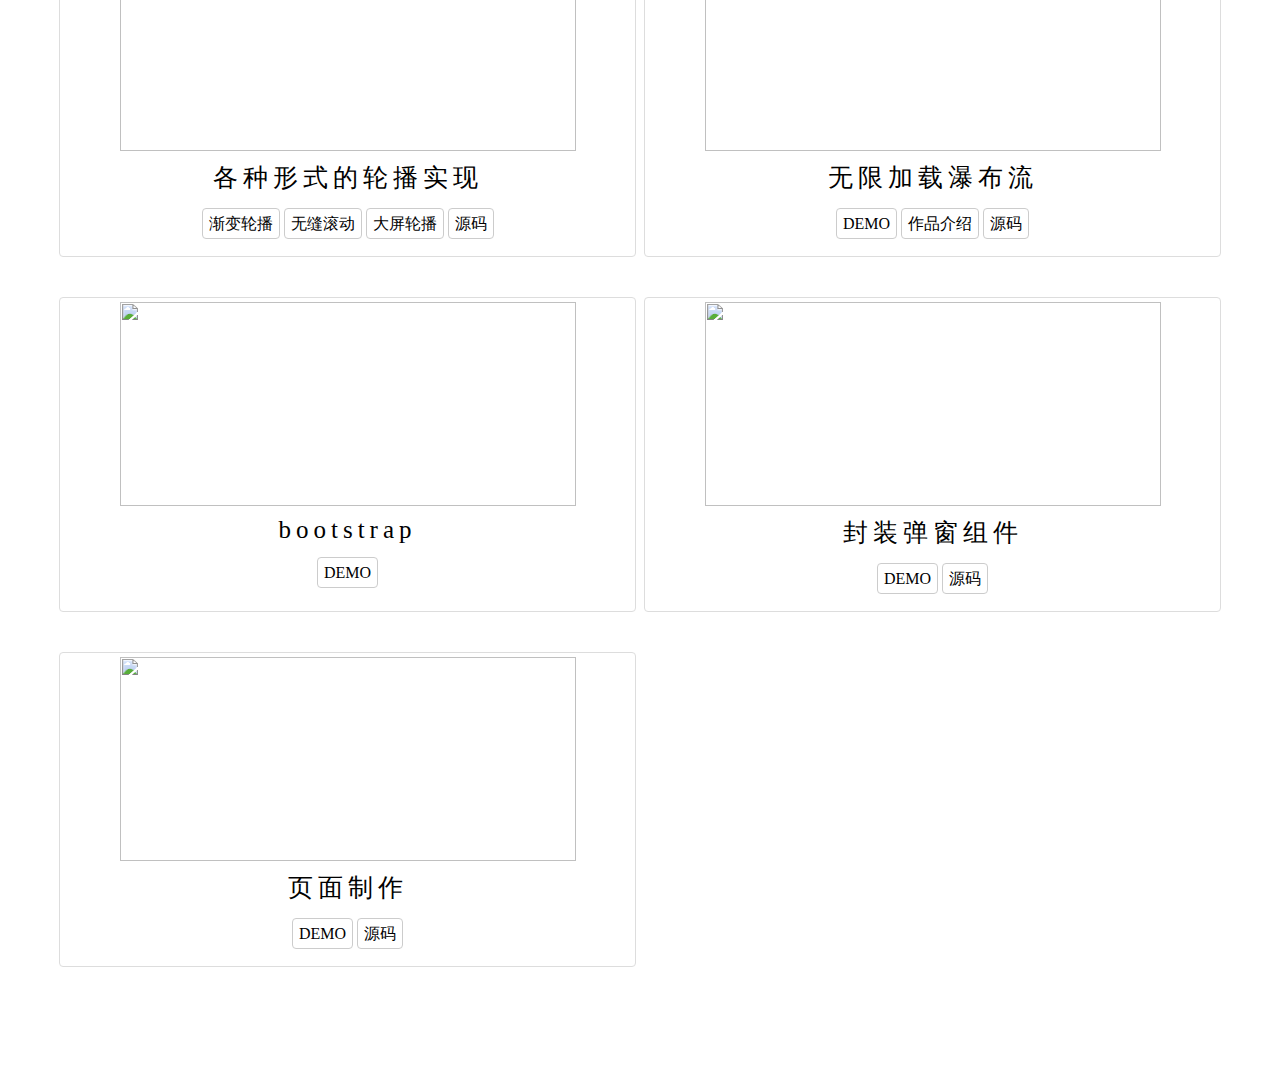
==== commit ec9b9c2f: "new" ====
--- a/index.html
+++ b/index.html
@@ -21,7 +21,7 @@
 				<li><a href="#">专业技能</a><span></span></li>
 				<li><a href="#skill">个人资料</a><span></span></li>
 				<li><a href="#work">项目经验</a><span></span></li>
-				<li ><a style="color:#6e9c0f" href="mysume.pdf">简历下载</a><span></span></li>
+				<li ><a style="color:#6e9c0f" href="myresume.pdf">简历下载</a><span></span></li>
 				
 				<!-- <li><a href="#books">阅读书籍</a><span></span></li> -->
 				<!--<li id="newR"><a href="new/index.html" target="_blank">新版简历</a><span></span></li>-->
@@ -152,7 +152,7 @@
 			<div class="col-md service-grid col-md-r">
 					<a class="workex">工作经历</a>
 					<h4>2014年5月-2016年5月|文化精英网|前端开发兼网络运维</h4>
-					<p class="worktext">负责网站前端页面的页面修改维护，配合外包制作常见页面效果。网站需求撰写，高保真模型制作，网络搭建及维护，在工作中不断学习前端开发知识。</p>
+					<p class="worktext">负责网站前端页面的页面修改维护，制作常见页面效果。网站需求撰写，高保真模型制作，网络搭建及维护，在工作中不断学习前端开发知识。</p>
 					<p>2012-2014|雷鑫创想网络传媒</p>
 					<p>2008-2012|中国移动北京公司</p>
 					<a class="school">所学专业</a>
@@ -218,7 +218,7 @@
 								<div class="btns">
 									<a class="btn" href="http://mengpenglai.applinzi.com/test32/work.html" target="_blank">DEMO</a>
 									<a class="btn btnintor" href="#" target="_blank">作品介绍</a>
-									<a class="btn btnintor" href="https://github.com/mengpenglaibig/mywork/tree/master/%E6%97%A0%E9%99%90%E5%8A%A0%E8%BD%BD%E7%80%91%E5%B8%83%E6%B5%81" target="_blank">源码</a>
+									<a class="btn" href="https://github.com/mengpenglaibig/mywork/tree/master/%E6%97%A0%E9%99%90%E5%8A%A0%E8%BD%BD%E7%80%91%E5%B8%83%E6%B5%81" target="_blank">源码</a>
 								</div>	
 									<div class="wrap">
 										<div class="introwrap"></div>
